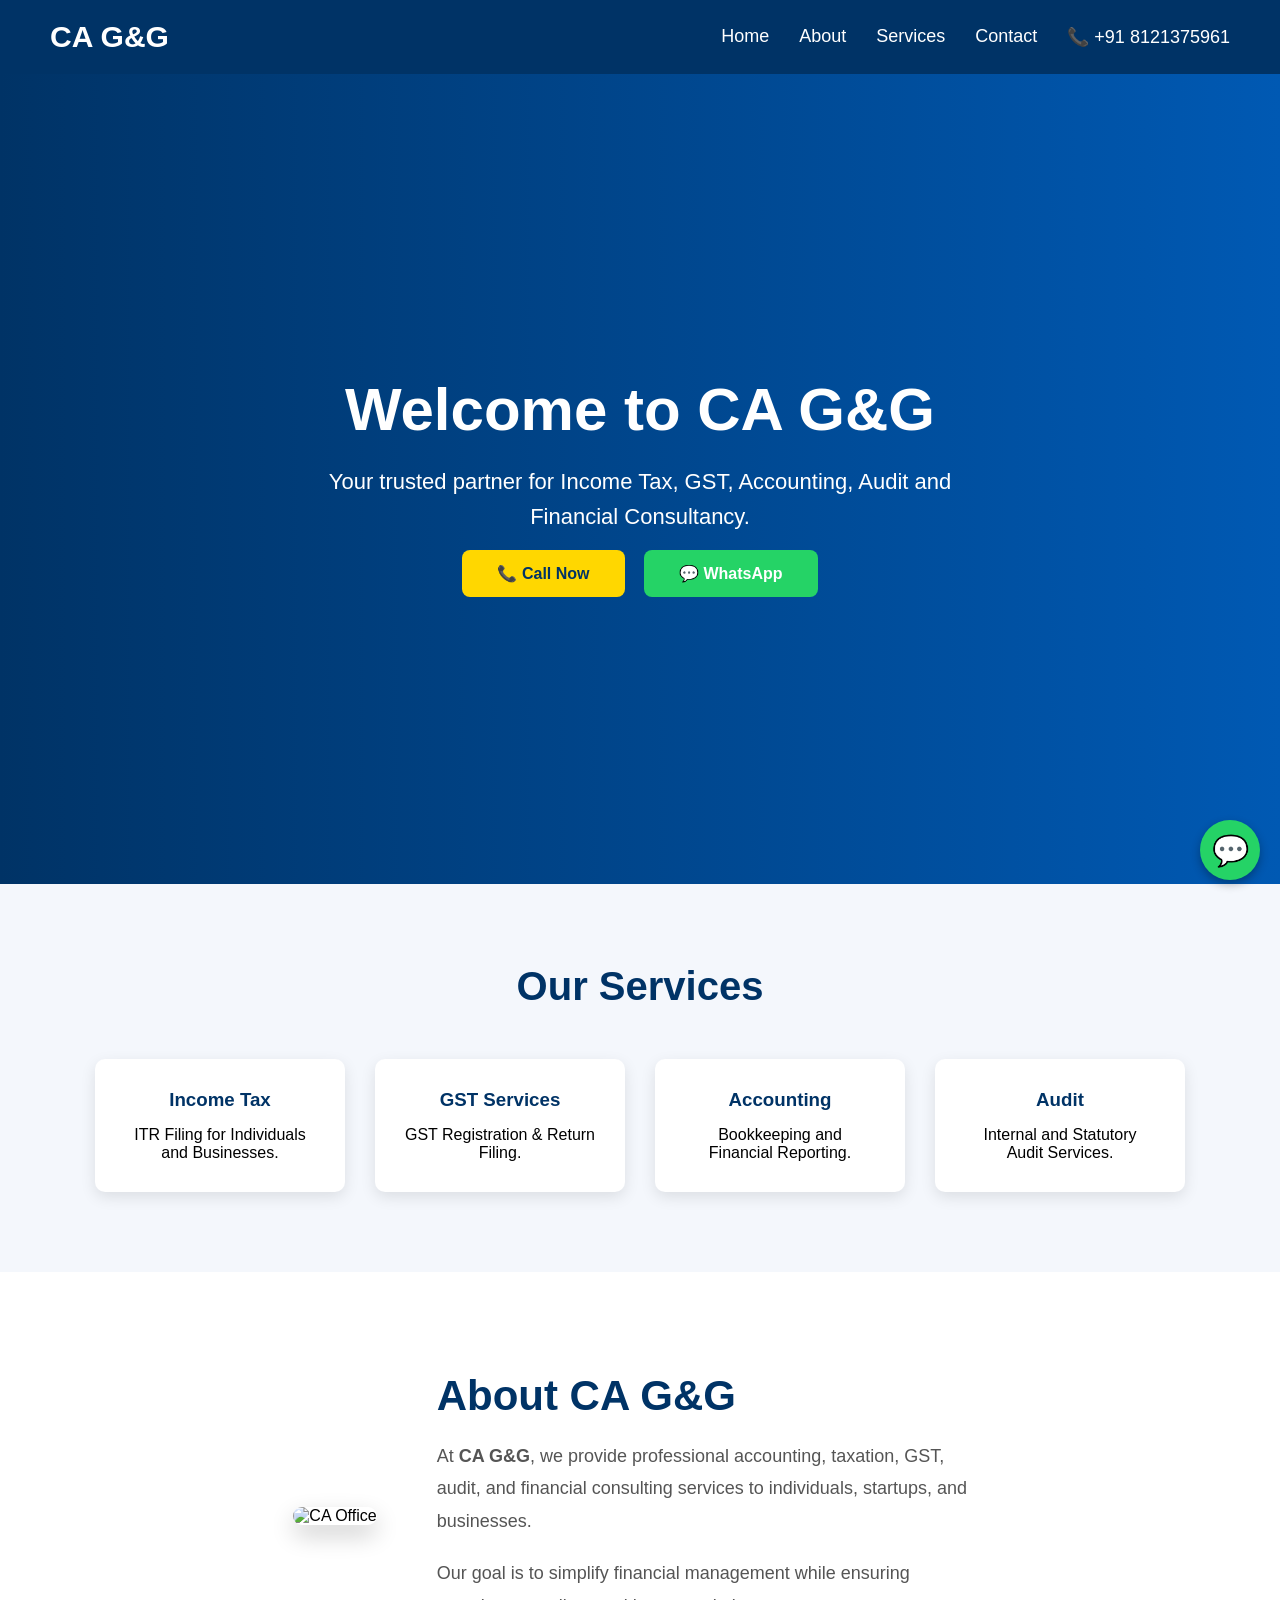
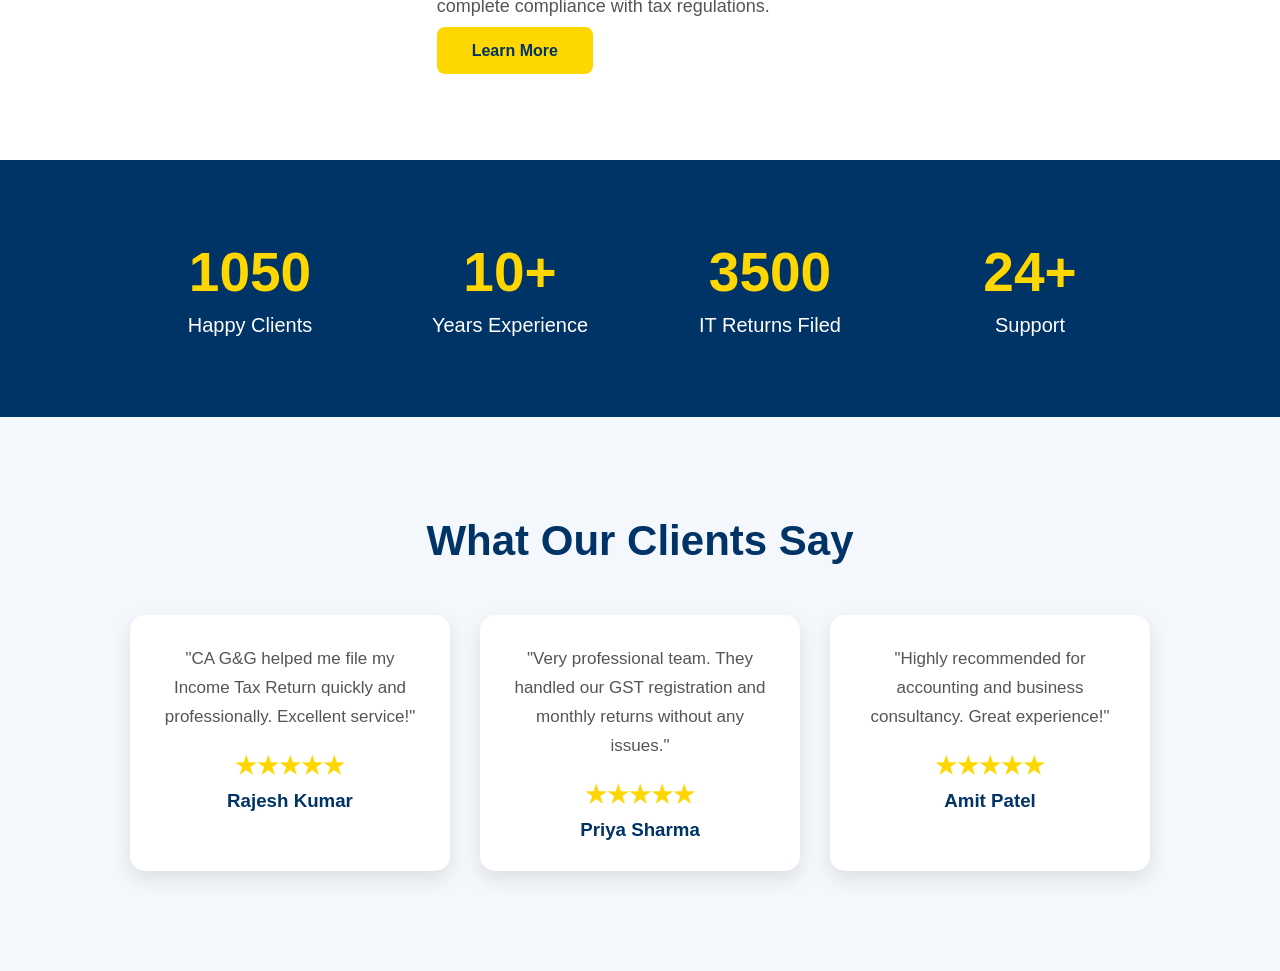
==== index.html @ 51da32f2 "Added phone number to navigation" ====
<!DOCTYPE html>
<html lang="en">
<head>
    <meta charset="UTF-8">
    <meta name="viewport" content="width=device-width, initial-scale=1.0">
    <title>CA G&G</title>

    <link rel="stylesheet" href="style.css">
</head>

<body>

<header>
   <nav>
    <h2>CA G&G</h2>

    <ul>
        <li><a href="index.html">Home</a></li>
        <li><a href="about.html">About</a></li>
        <li><a href="services.html">Services</a></li>
        <li><a href="contact.html">Contact</a></li>
        <li><a href="tel:+918121375961">📞 +91 8121375961</a></li>
    </ul>
</nav>
</header>

<section class="hero">
    <div class="hero-content">
        <h1>Welcome to CA G&G</h1>

        <p>
            Your trusted partner for Income Tax, GST,
            Accounting, Audit and Financial Consultancy.
        </p>

        <a href="tel:+918121375961" class="btn">📞 Call Now</a>

<a href="https://wa.me/918121375961" class="btn whatsapp-btn" target="_blank">
    💬 WhatsApp
</a>
    </div>
</section>
<section class="services">

    <h2>Our Services</h2>

    <div class="service-container">

        <div class="card">
            <h3>Income Tax</h3>
            <p>ITR Filing for Individuals and Businesses.</p>
        </div>

        <div class="card">
            <h3>GST Services</h3>
            <p>GST Registration & Return Filing.</p>
        </div>

        <div class="card">
            <h3>Accounting</h3>
            <p>Bookkeeping and Financial Reporting.</p>
        </div>

        <div class="card">
            <h3>Audit</h3>
            <p>Internal and Statutory Audit Services.</p>
        </div>

    </div>

</section>
<section class="about">

    <div class="about-image">
        <img src="https://images.unsplash.com/photo-1554224155-6726b3ff858f?w=600" alt="CA Office">
    </div>

    <div class="about-text">
        <h2>About CA G&G</h2>

        <p>
            At <strong>CA G&G</strong>, we provide professional accounting,
            taxation, GST, audit, and financial consulting services to
            individuals, startups, and businesses.
        </p>

        <p>
            Our goal is to simplify financial management while ensuring
            complete compliance with tax regulations.
        </p>

        <a href="#" class="btn">Learn More</a>

    </div>

</section>
<section class="stats">

    <div class="stat-box">
        <h2 class="counter" data-target="1500">0</h2>
        <p>Happy Clients</p>
    </div>

    <div class="stat-box">
        <h2 class="counter" data-target="10">0</h2>
        <p>Years Experience</p>
    </div>

    <div class="stat-box">
        <h2 class="counter" data-target="5000">0</h2>
        <p>IT Returns Filed</p>
    </div>

    <div class="stat-box">
        <h2 class="counter" data-target="24">0</h2>
        <p>Support</p>
    </div>

</section>
<section class="testimonials">

    <h2>What Our Clients Say</h2>

    <div class="testimonial-container">

        <div class="testimonial-card">
            <p>
                "CA G&G helped me file my Income Tax Return quickly and professionally.
                Excellent service!"
            </p>

            <h4>★★★★★</h4>
            <h3>Rajesh Kumar</h3>
        </div>

        <div class="testimonial-card">
            <p>
                "Very professional team. They handled our GST registration and monthly
                returns without any issues."
            </p>

            <h4>★★★★★</h4>
            <h3>Priya Sharma</h3>
        </div>

        <div class="testimonial-card">
            <p>
                "Highly recommended for accounting and business consultancy.
                Great experience!"
            </p>

            <h4>★★★★★</h4>
            <h3>Amit Patel</h3>
        </div>

    </div>

</section>
<script src="script.js"></script>
<a href="https://wa.me/8121375961"
   class="whatsapp-float"
   target="_blank">
    💬
</a>
</body>
</html>
---- style.css ----
/* Reset */

*{
    margin:0;
    padding:0;
    box-sizing:border-box;
}

body{
    font-family:Arial,sans-serif;
}

/* Navigation */

nav{
    background:#003366;
    color:white;
    display:flex;
    justify-content:space-between;
    align-items:center;
    padding:20px 50px;
}

nav h2{
    font-size:30px;
}

nav ul{
    display:flex;
    list-style:none;
}

nav ul li{
    margin-left:30px;
}

nav ul li a{
    color:white;
    text-decoration:none;
    font-size:18px;
}

nav ul li a:hover{
    color:#FFD700;
}

/* Hero */

.hero{
    height:90vh;
    background:linear-gradient(to right,#003366,#0059b3);
    display:flex;
    justify-content:center;
    align-items:center;
    text-align:center;
    color:white;
}

.hero-content{
    max-width:700px;
}

.hero h1{
    font-size:60px;
    margin-bottom:20px;
}

.hero p{
    font-size:22px;
    margin-bottom:30px;
    line-height:1.6;
}

.btn{
    background:#FFD700;
    color:#003366;
    padding:15px 35px;
    text-decoration:none;
    font-weight:bold;
    border-radius:8px;
}

.btn:hover{
    background:white;
}
/* Services */

.services{
    padding:80px 50px;
    background:#f4f7fc;
    text-align:center;
}

.services h2{
    font-size:40px;
    color:#003366;
    margin-bottom:50px;
}

.service-container{
    display:flex;
    justify-content:center;
    gap:30px;
    flex-wrap:wrap;
}

.card{
    width:250px;
    background:white;
    padding:30px;
    border-radius:10px;
    box-shadow:0 5px 15px rgba(0,0,0,0.1);
    transition:0.3s;
}

.card:hover{
    transform:translateY(-10px);
}

.card h3{
    color:#003366;
    margin-bottom:15px;
}
/* About Section */

.about{
    display:flex;
    justify-content:center;
    align-items:center;
    gap:60px;
    padding:100px 60px;
    background:white;
    flex-wrap:wrap;
}

.about-image img{
    width:450px;
    border-radius:15px;
    box-shadow:0 10px 25px rgba(0,0,0,0.2);
}

.about-text{
    max-width:550px;
}

.about-text h2{
    font-size:42px;
    color:#003366;
    margin-bottom:20px;
}

.about-text p{
    font-size:18px;
    line-height:1.8;
    color:#555;
    margin-bottom:20px;
}
/* Statistics */

.stats{
    background:#003366;
    color:white;
    padding:80px 40px;
    display:flex;
    justify-content:center;
    gap:40px;
    flex-wrap:wrap;
    text-align:center;
}

.stat-box{
    width:220px;
}

.stat-box h2{
    font-size:55px;
    color:#FFD700;
    margin-bottom:10px;
}

.stat-box p{
    font-size:20px;
}
/* Testimonials */

.testimonials{
    padding:100px 50px;
    background:#f4f7fc;
    text-align:center;
}

.testimonials h2{
    font-size:42px;
    color:#003366;
    margin-bottom:50px;
}

.testimonial-container{
    display:flex;
    justify-content:center;
    gap:30px;
    flex-wrap:wrap;
}

.testimonial-card{
    background:white;
    width:320px;
    padding:30px;
    border-radius:15px;
    box-shadow:0 8px 20px rgba(0,0,0,0.1);
    transition:0.3s;
}

.testimonial-card:hover{
    transform:translateY(-10px);
}

.testimonial-card p{
    font-size:17px;
    line-height:1.7;
    color:#555;
    margin-bottom:20px;
}

.testimonial-card h4{
    color:#FFD700;
    font-size:24px;
    margin-bottom:10px;
}

.testimonial-card h3{
    color:#003366;
}
.whatsapp-btn{
    background:#25D366;
    color:white;
    margin-left:15px;
}

.whatsapp-btn:hover{
    background:#1ebe5d;
}
.whatsapp-float{
    position:fixed;
    width:60px;
    height:60px;
    bottom:20px;
    right:20px;
    background:#25D366;
    color:white;
    border-radius:50%;
    display:flex;
    justify-content:center;
    align-items:center;
    font-size:30px;
    text-decoration:none;
    box-shadow:0 4px 10px rgba(0,0,0,0.3);
    z-index:1000;
}

.whatsapp-float:hover{
    background:#1ebe5d;
}
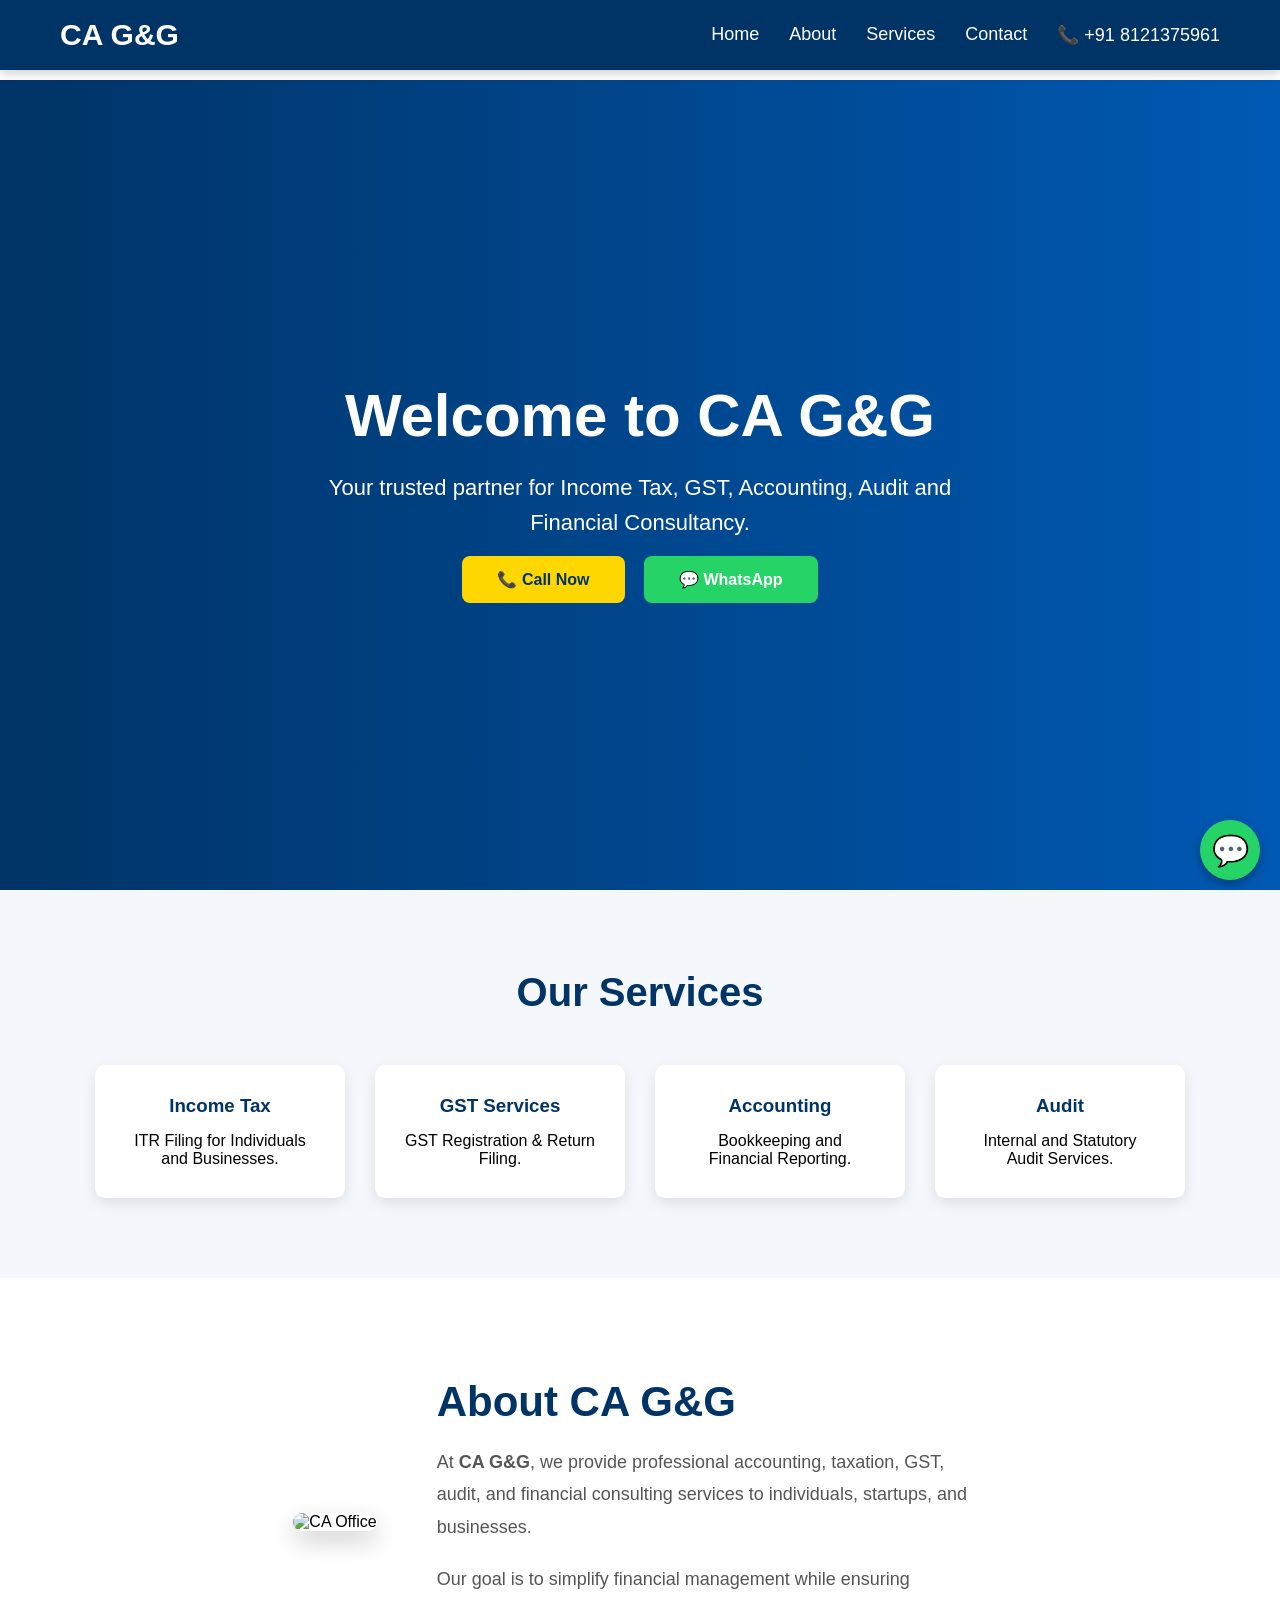
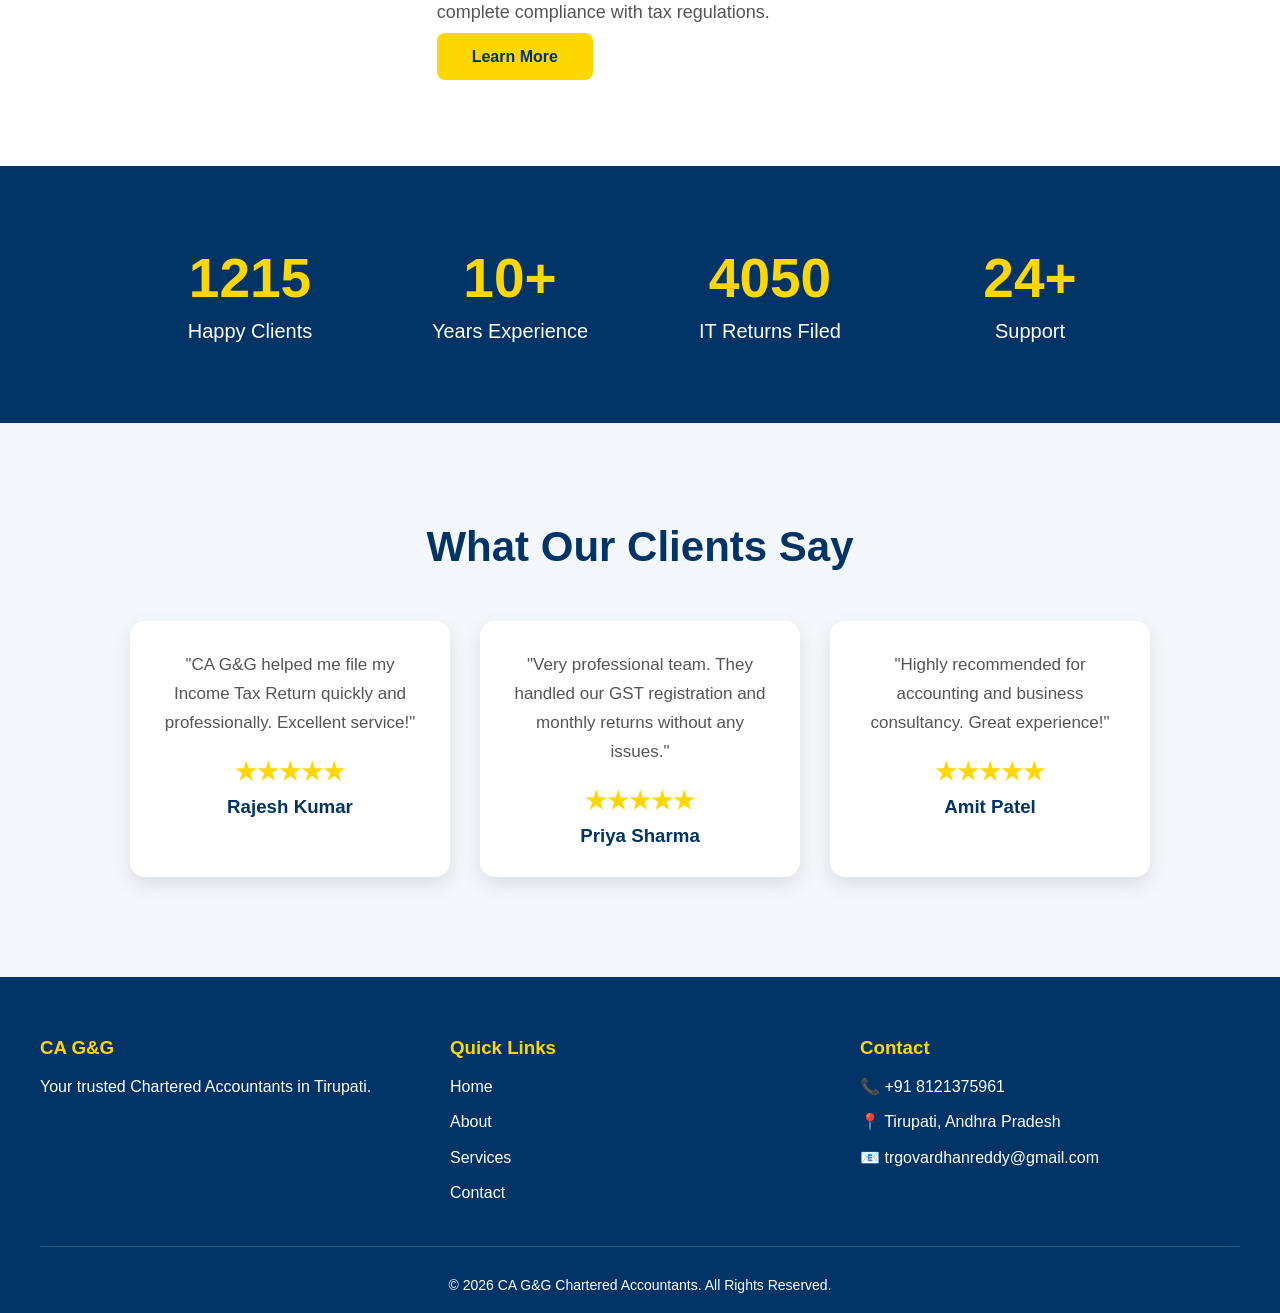
==== commit 854c5045: "updated updated" ====
--- a/index.html
+++ b/index.html
@@ -156,6 +156,39 @@
     </div>
 
 </section>
+<footer class="footer">
+
+    <div class="footer-container">
+
+        <div class="footer-box">
+            <h3>CA G&G</h3>
+            <p>Your trusted Chartered Accountants in Tirupati.</p>
+        </div>
+
+        <div class="footer-box">
+            <h3>Quick Links</h3>
+            <p><a href="index.html">Home</a></p>
+            <p><a href="about.html">About</a></p>
+            <p><a href="services.html">Services</a></p>
+            <p><a href="contact.html">Contact</a></p>
+        </div>
+
+        <div class="footer-box">
+            <h3>Contact</h3>
+            <p>📞 +91 8121375961</p>
+            <p>📍 Tirupati, Andhra Pradesh</p>
+            <p>📧 trgovardhanreddy@gmail.com</p>
+        </div>
+
+    </div>
+
+    <hr>
+
+    <p class="copyright">
+        © 2026 CA G&G Chartered Accountants. All Rights Reserved.
+    </p>
+
+</footer>
 <script src="script.js"></script>
 <a href="https://wa.me/8121375961"
    class="whatsapp-float"
--- a/style.css
+++ b/style.css
@@ -13,12 +13,18 @@
 /* Navigation */
 
 nav{
+    position:fixed;
+    top:0;
+    left:0;
+    width:100%;
     background:#003366;
     color:white;
     display:flex;
     justify-content:space-between;
     align-items:center;
-    padding:20px 50px;
+    padding:18px 60px;
+    z-index:1000;
+    box-shadow:0 3px 10px rgba(0,0,0,0.2);
 }
 
 nav h2{
@@ -47,6 +53,7 @@
 /* Hero */
 
 .hero{
+    margin-top:80px;
     height:90vh;
     background:linear-gradient(to right,#003366,#0059b3);
     display:flex;
@@ -260,4 +267,53 @@
 
 .whatsapp-float:hover{
     background:#1ebe5d;
+}
+/* Footer */
+
+.footer{
+    background:#003366;
+    color:white;
+    padding:60px 40px 20px;
+}
+
+.footer-container{
+    display:flex;
+    justify-content:space-between;
+    flex-wrap:wrap;
+    gap:30px;
+}
+
+.footer-box{
+    flex:1;
+    min-width:220px;
+}
+
+.footer-box h3{
+    margin-bottom:15px;
+    color:#FFD700;
+}
+
+.footer-box p{
+    margin-bottom:10px;
+    line-height:1.6;
+}
+
+.footer-box a{
+    color:white;
+    text-decoration:none;
+}
+
+.footer-box a:hover{
+    color:#FFD700;
+}
+
+.footer hr{
+    margin:30px 0;
+    border:0;
+    border-top:1px solid rgba(255,255,255,0.2);
+}
+
+.copyright{
+    text-align:center;
+    font-size:14px;
 }
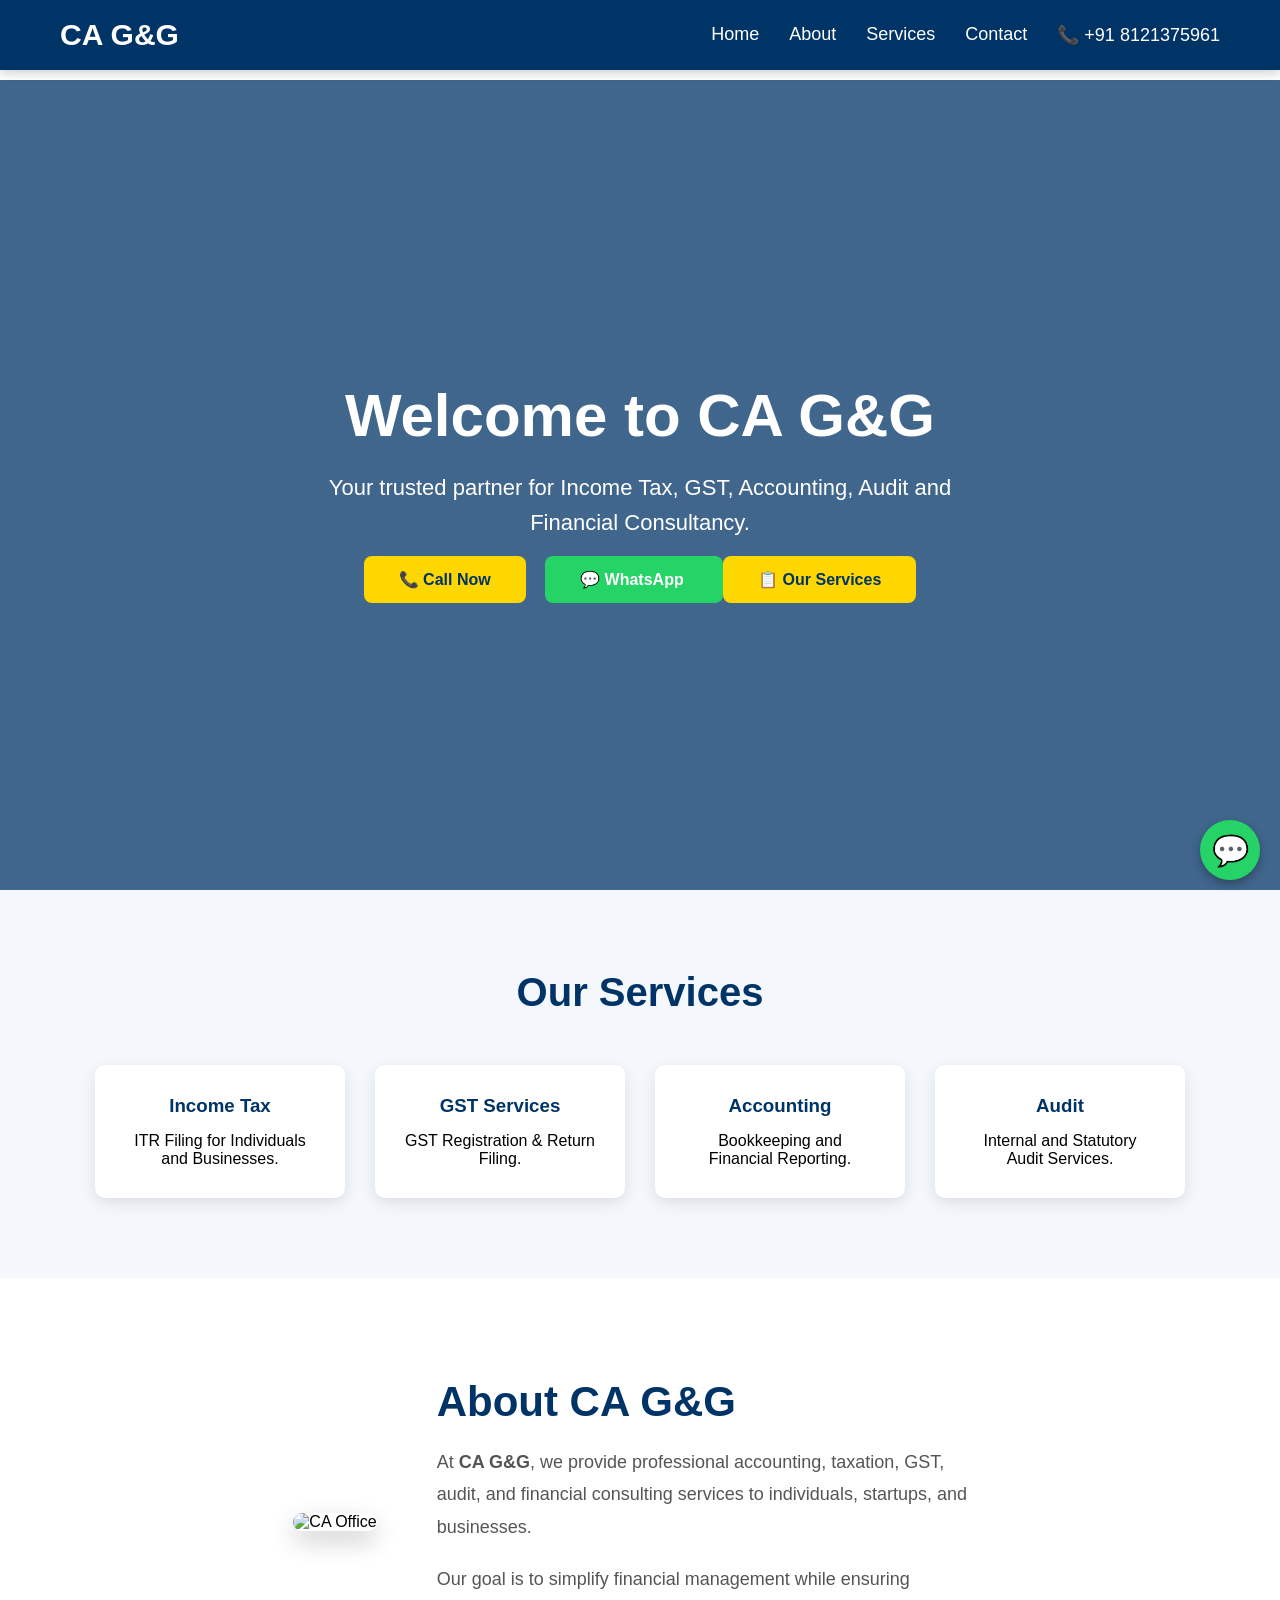
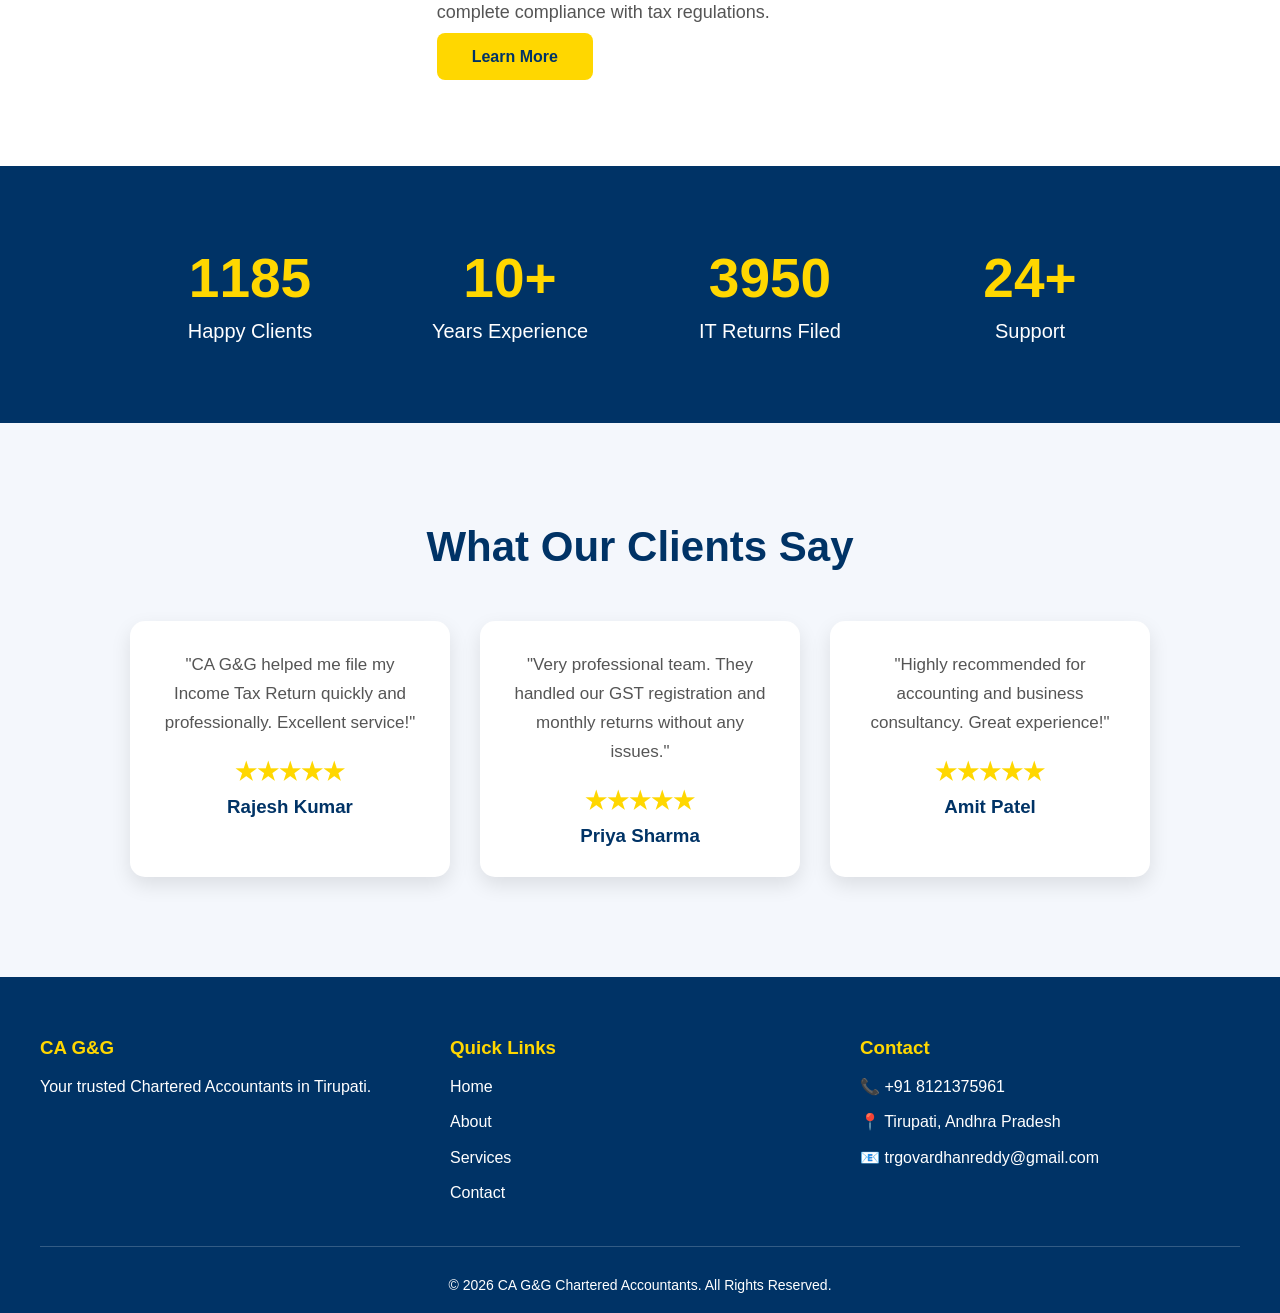
==== commit 1149f3a6: "update" ====
--- a/index.html
+++ b/index.html
@@ -38,6 +38,9 @@
 <a href="https://wa.me/918121375961" class="btn whatsapp-btn" target="_blank">
     💬 WhatsApp
 </a>
+<a href="services.html" class="btn">
+    📋 Our Services
+</a>
     </div>
 </section>
 <section class="services">
--- a/style.css
+++ b/style.css
@@ -55,14 +55,20 @@
 .hero{
     margin-top:80px;
     height:90vh;
-    background:linear-gradient(to right,#003366,#0059b3);
+
+    background:
+    linear-gradient(rgba(0,51,102,.75), rgba(0,51,102,.75)),
+    url("https://images.unsplash.com/photo-1554224155-6726b3ff858f?w=1600");
+
+    background-size:cover;
+    background-position:center;
+
     display:flex;
     justify-content:center;
     align-items:center;
     text-align:center;
     color:white;
 }
-
 .hero-content{
     max-width:700px;
 }
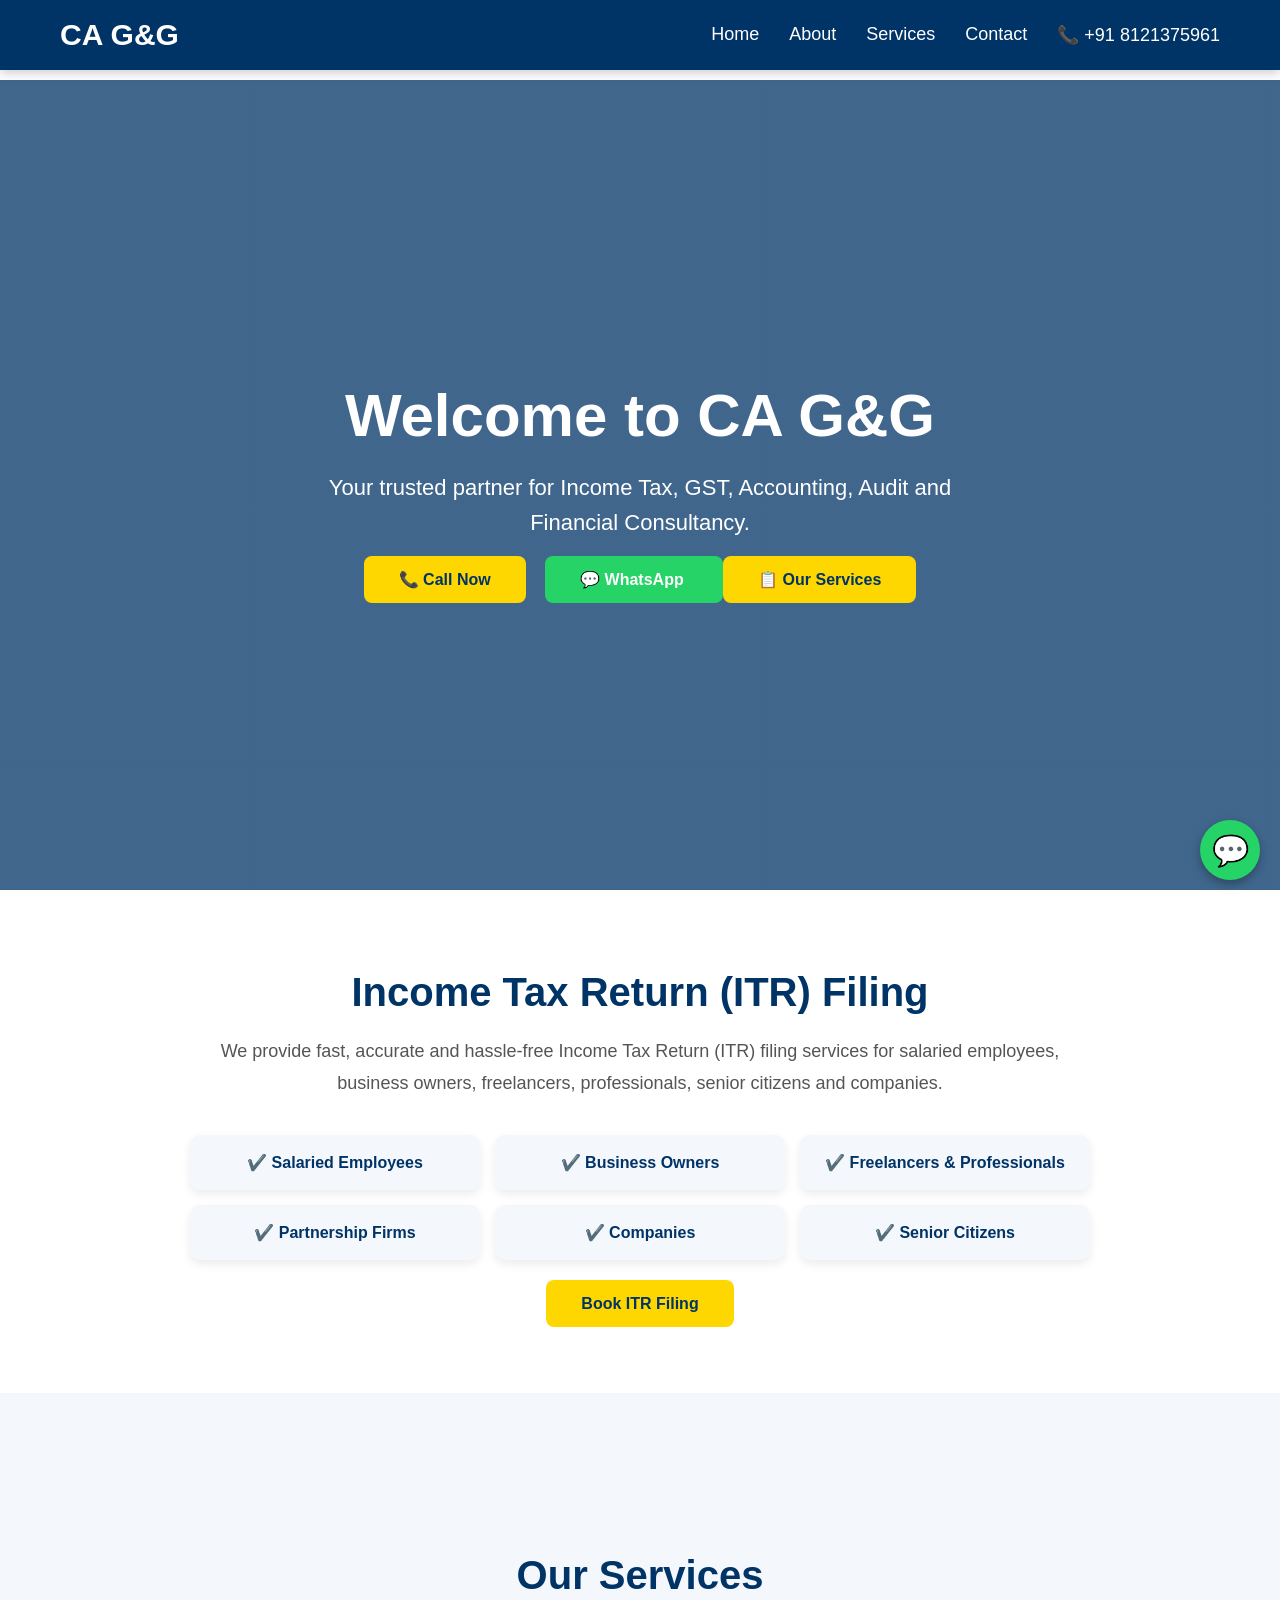
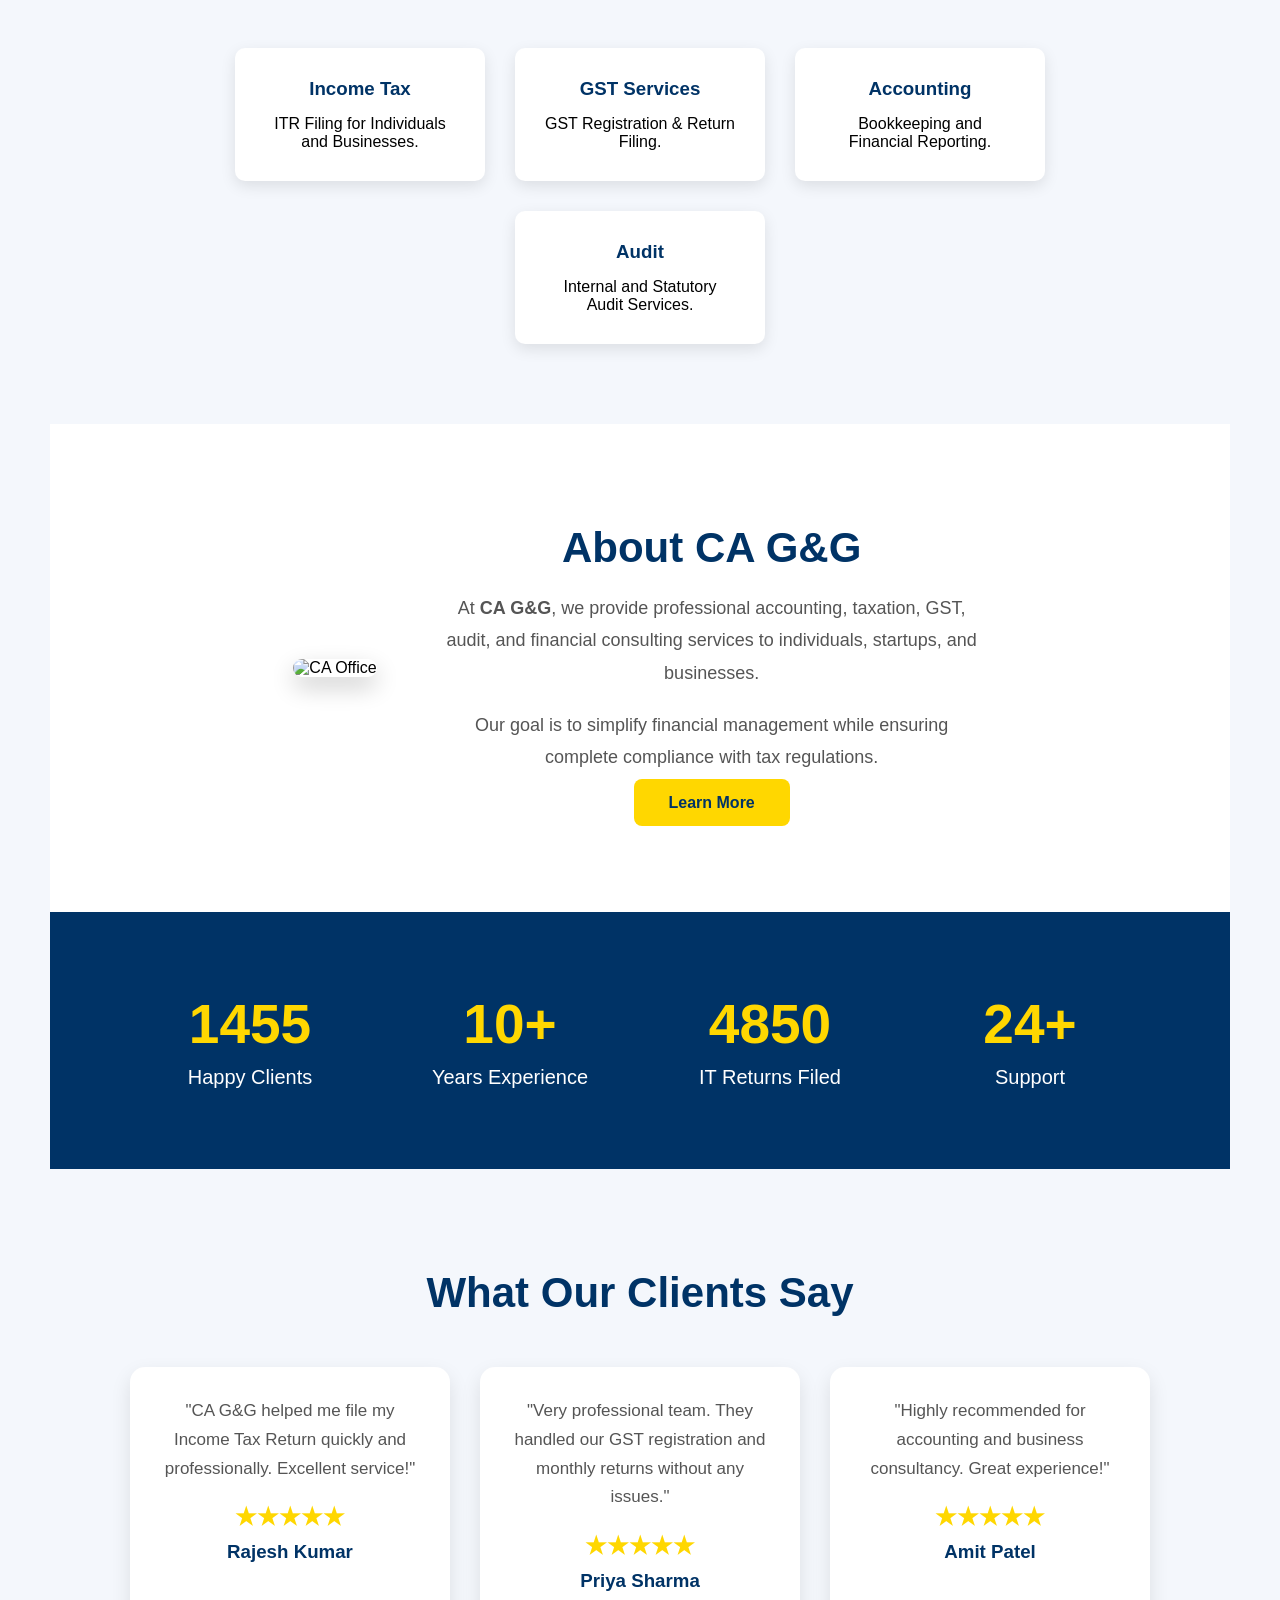
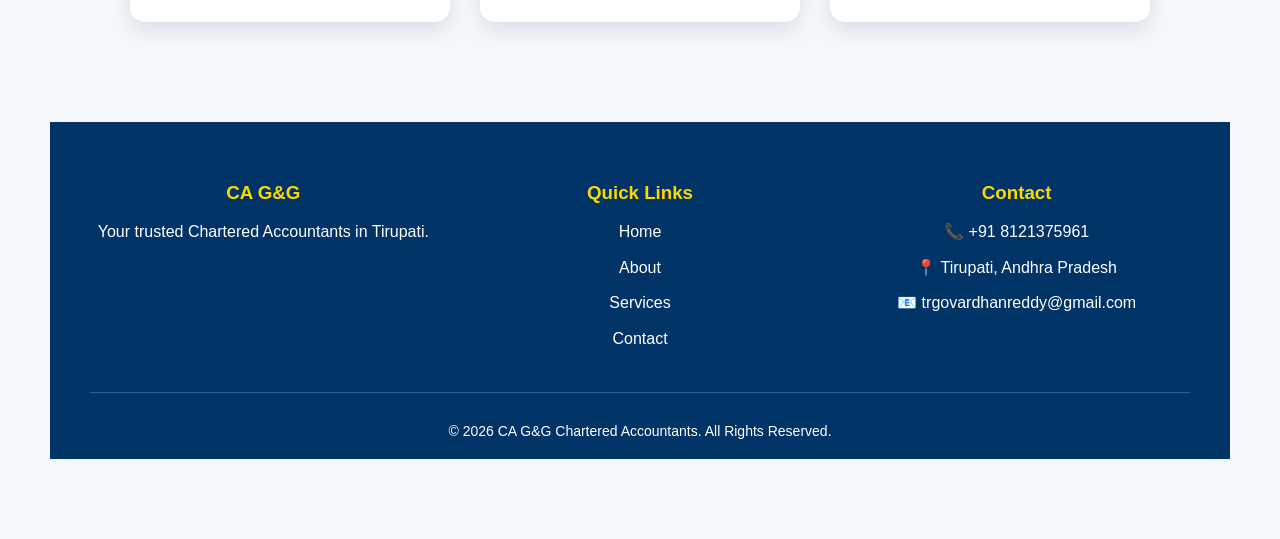
==== commit 85012362: "update update" ====
--- a/index.html
+++ b/index.html
@@ -43,6 +43,38 @@
 </a>
     </div>
 </section>
+</section>
+
+<!-- ITR Section Starts Here -->
+<section class="itr">
+
+    <div class="itr-content">
+
+        <h2>Income Tax Return (ITR) Filing</h2>
+
+        <p>
+            We provide fast, accurate and hassle-free Income Tax Return (ITR)
+            filing services for salaried employees, business owners,
+            freelancers, professionals, senior citizens and companies.
+        </p>
+
+        <div class="itr-list">
+            <div>✔️ Salaried Employees</div>
+            <div>✔️ Business Owners</div>
+            <div>✔️ Freelancers & Professionals</div>
+            <div>✔️ Partnership Firms</div>
+            <div>✔️ Companies</div>
+            <div>✔️ Senior Citizens</div>
+        </div>
+
+        <a href="contact.html" class="btn">Book ITR Filing</a>
+
+    </div>
+
+</section>
+<!-- ITR Section Ends Here -->
+
+<section class="services">
 <section class="services">
 
     <h2>Our Services</h2>
--- a/style.css
+++ b/style.css
@@ -322,4 +322,45 @@
 .copyright{
     text-align:center;
     font-size:14px;
+}
+/* ITR Section */
+
+.itr{
+    padding:80px 40px;
+    background:#ffffff;
+    text-align:center;
+}
+
+.itr-content{
+    max-width:900px;
+    margin:auto;
+}
+
+.itr h2{
+    font-size:40px;
+    color:#003366;
+    margin-bottom:20px;
+}
+
+.itr p{
+    font-size:18px;
+    color:#555;
+    line-height:1.8;
+    margin-bottom:35px;
+}
+
+.itr-list{
+    display:grid;
+    grid-template-columns:repeat(auto-fit, minmax(220px, 1fr));
+    gap:15px;
+    margin-bottom:35px;
+}
+
+.itr-list div{
+    background:#f4f7fc;
+    padding:18px;
+    border-radius:10px;
+    font-weight:bold;
+    color:#003366;
+    box-shadow:0 4px 10px rgba(0,0,0,0.08);
 }
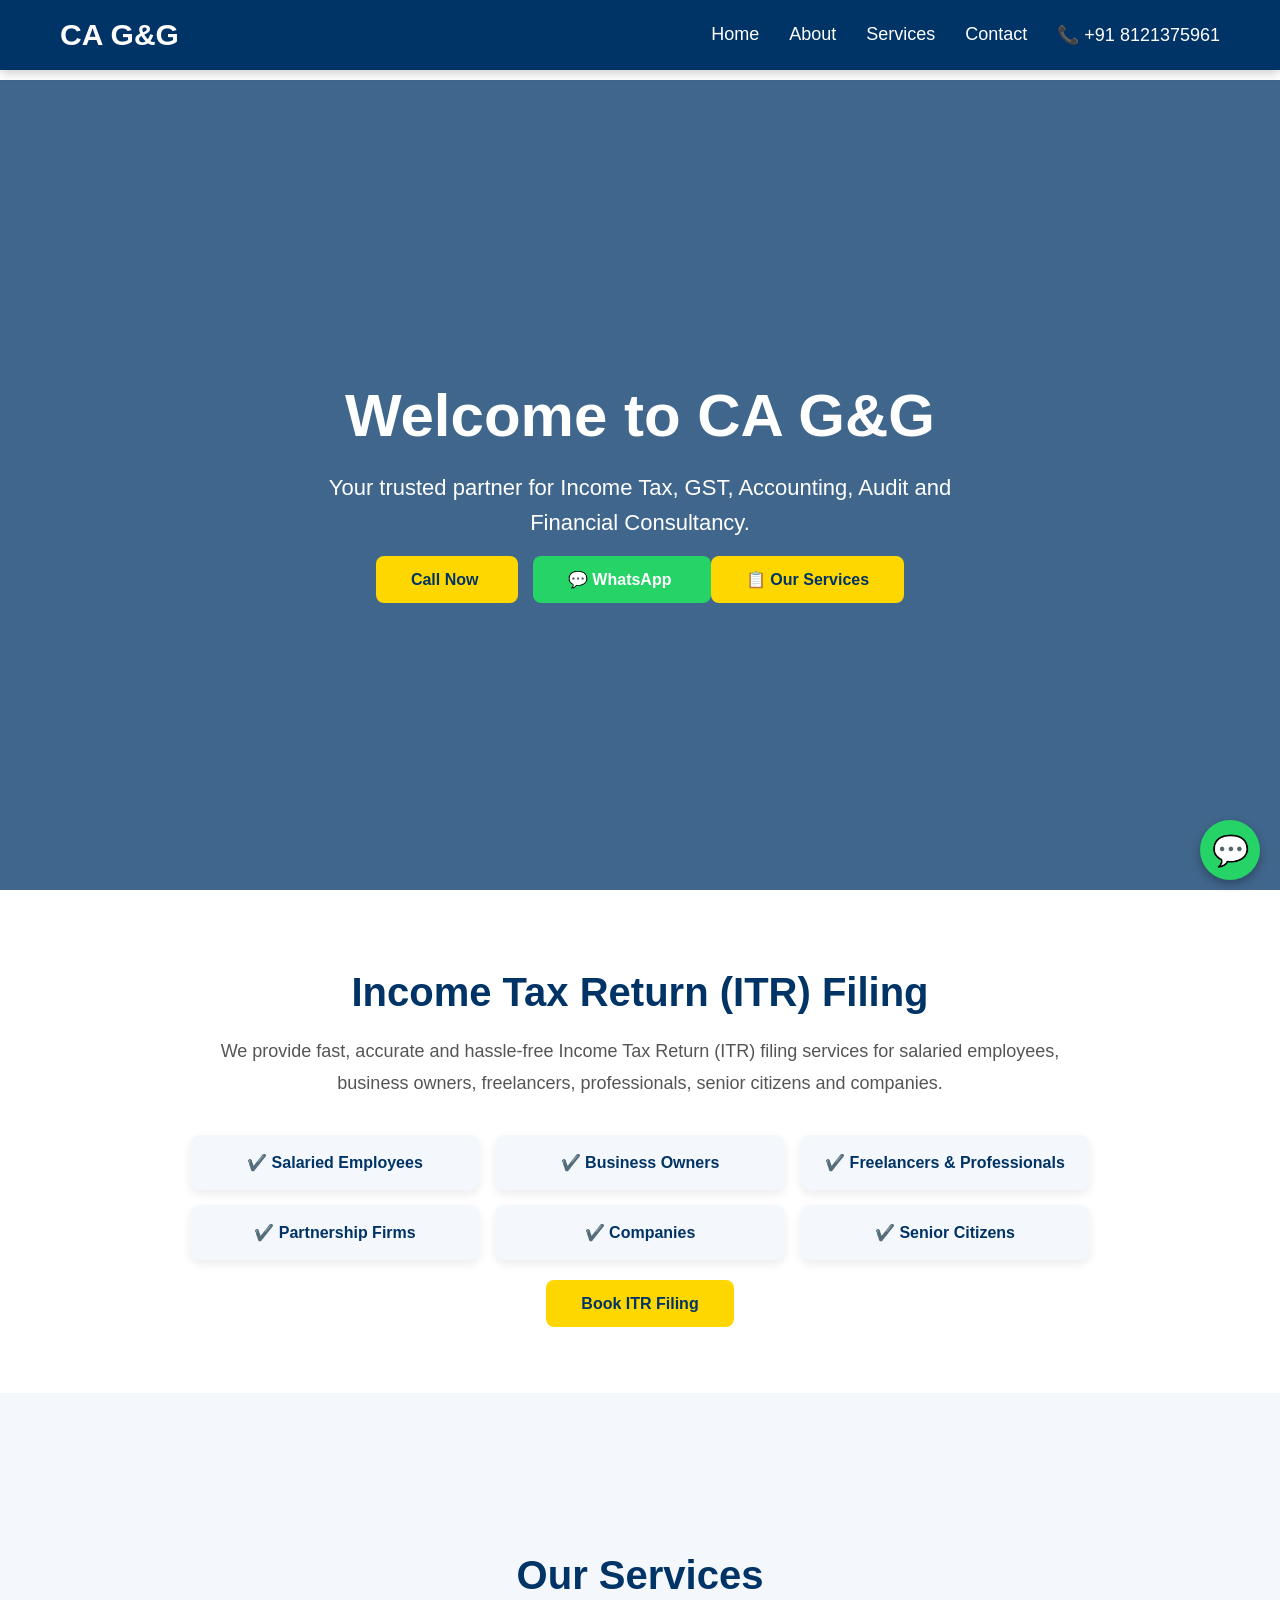
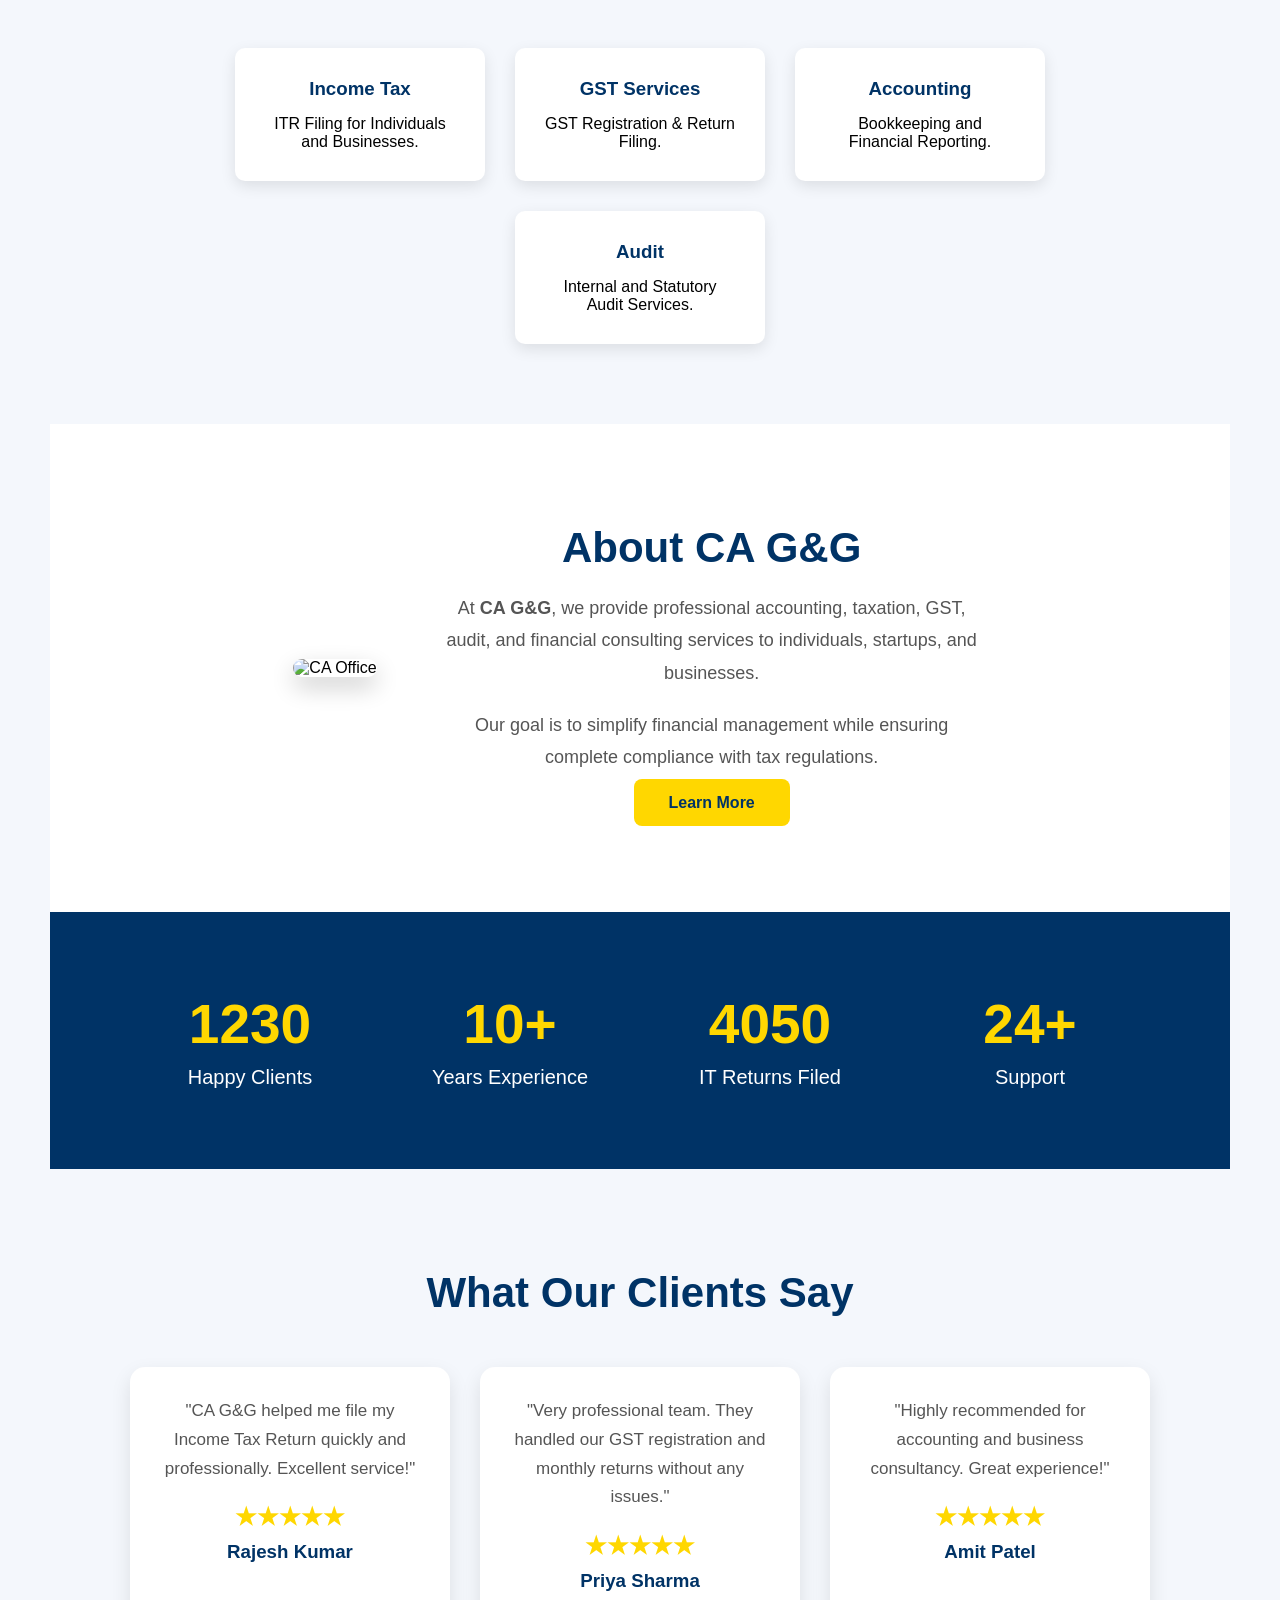
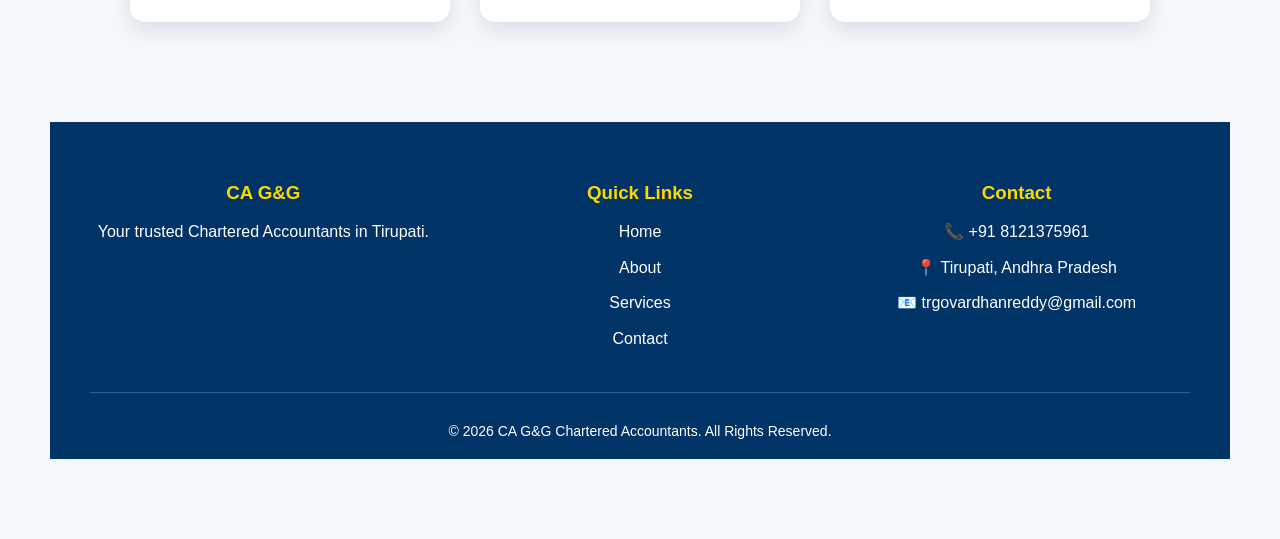
==== commit 32cae40e: "update" ====
--- a/index.html
+++ b/index.html
@@ -6,6 +6,7 @@
     <title>CA G&G</title>
 
     <link rel="stylesheet" href="style.css">
+    <link rel="stylesheet" href="https://unpkg.com/aos@2.3.4/dist/aos.css">
 </head>
 
 <body>
@@ -26,14 +27,16 @@
 
 <section class="hero">
     <div class="hero-content">
-        <h1>Welcome to CA G&G</h1>
+        <h1 data-aos="fade-right">Welcome to CA G&G</h1>
 
         <p>
             Your trusted partner for Income Tax, GST,
             Accounting, Audit and Financial Consultancy.
         </p>
 
-        <a href="tel:+918121375961" class="btn">📞 Call Now</a>
+       <a href="tel:+918121375961" class="btn" data-aos="zoom-in">
+    Call Now
+</a>
 
 <a href="https://wa.me/918121375961" class="btn whatsapp-btn" target="_blank">
     💬 WhatsApp
@@ -230,5 +233,13 @@
    target="_blank">
     💬
 </a>
+<script src="https://unpkg.com/aos@2.3.4/dist/aos.js"></script>
+
+<script>
+AOS.init({
+    duration: 1000,
+    once: true
+});
+</script>
 </body>
 </html>
--- a/style.css
+++ b/style.css
@@ -363,4 +363,23 @@
     font-weight:bold;
     color:#003366;
     box-shadow:0 4px 10px rgba(0,0,0,0.08);
+}
+/* Tax Calculator */
+
+.calculator{
+    padding:140px 20px 80px;
+    text-align:center;
+    background:#f5f7fa;
+    min-height:100vh;
+}
+
+.calculator h1{
+    color:#003366;
+    font-size:42px;
+    margin-bottom:20px;
+}
+
+.calculator p{
+    font-size:20px;
+    color:#555;
 }
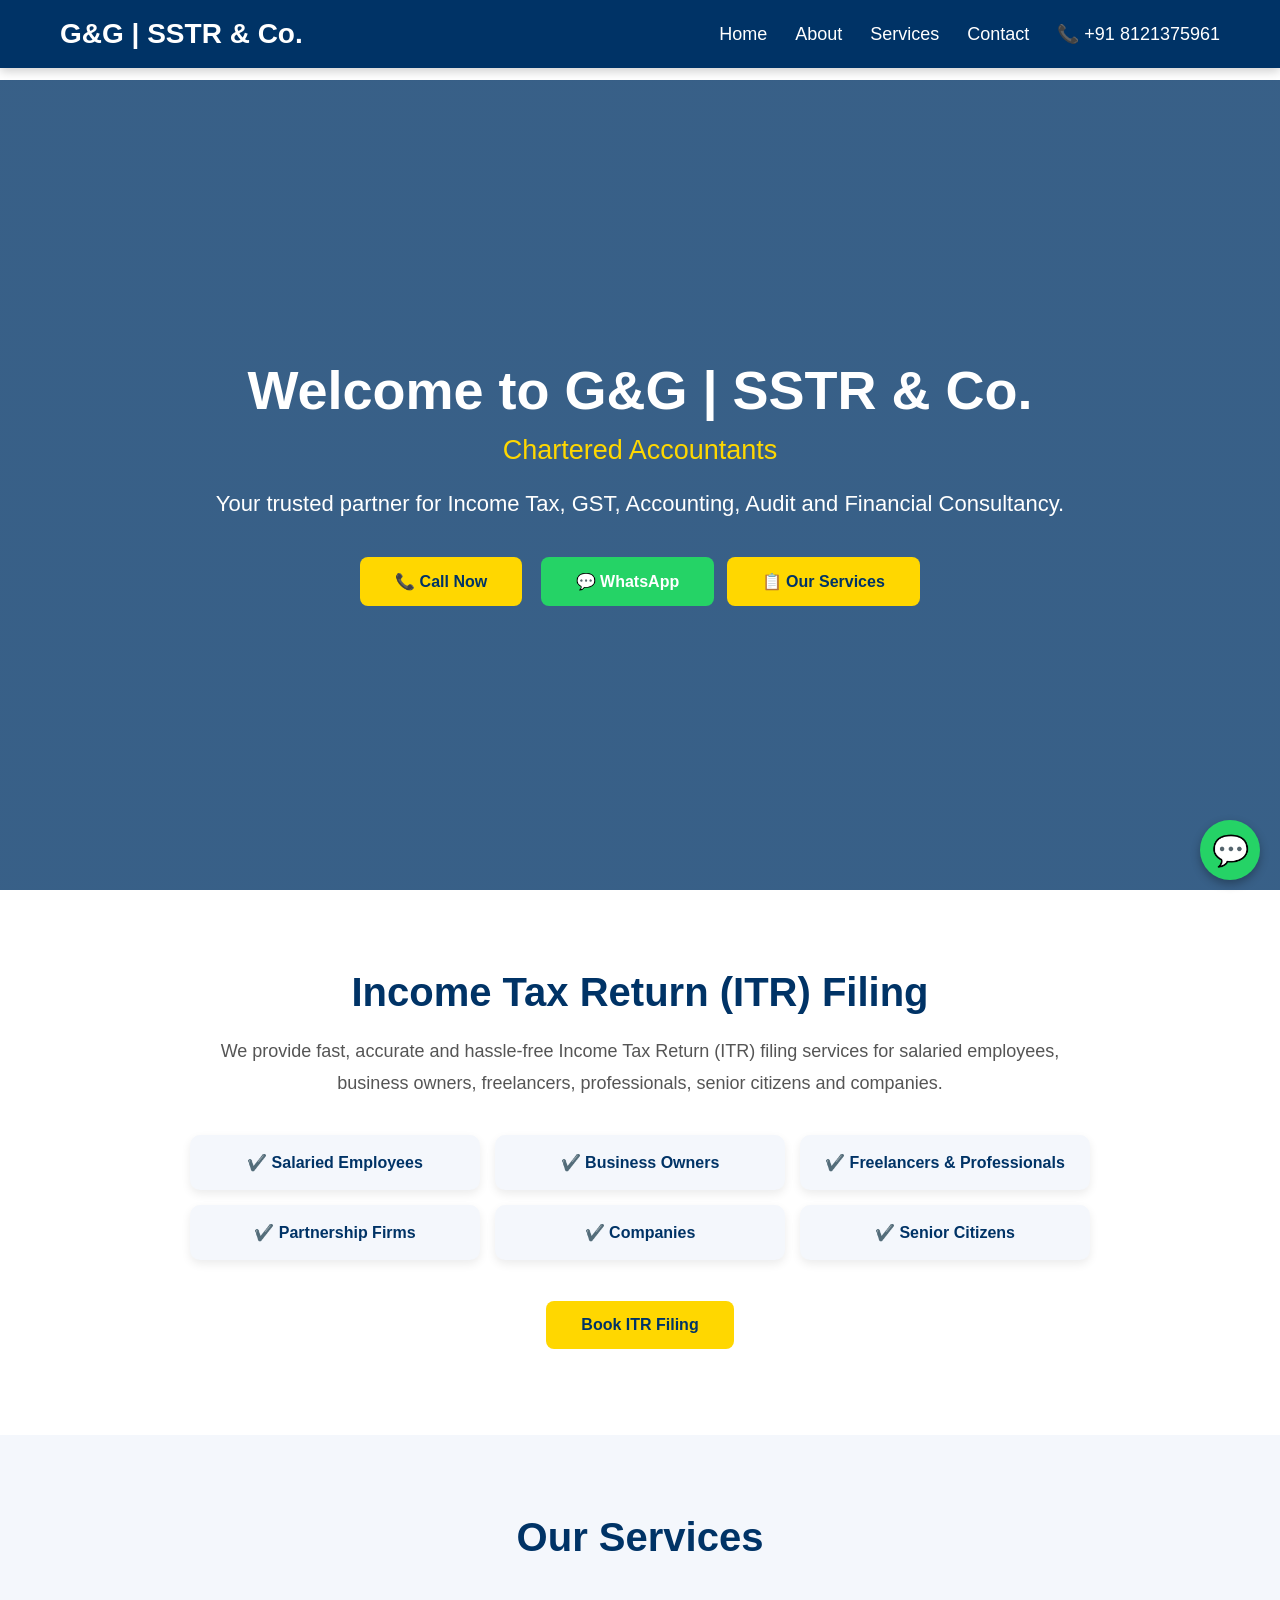
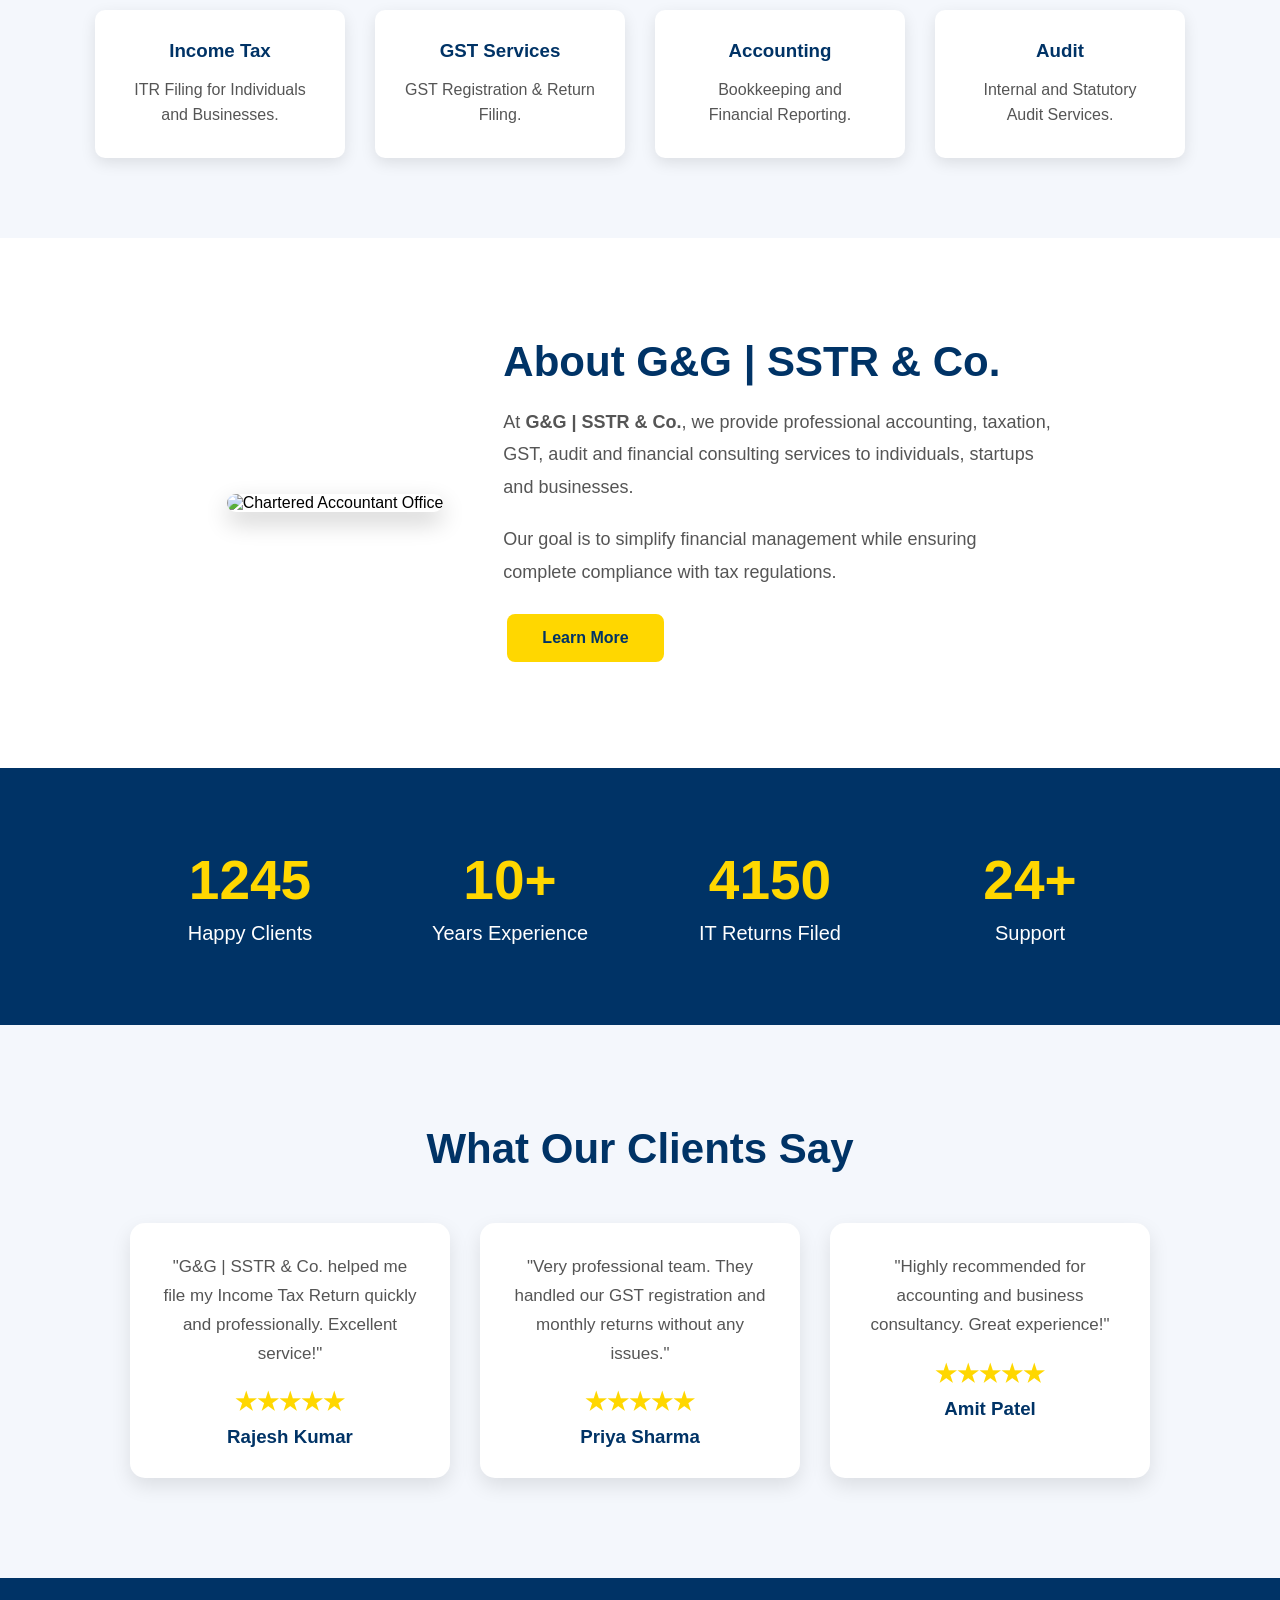
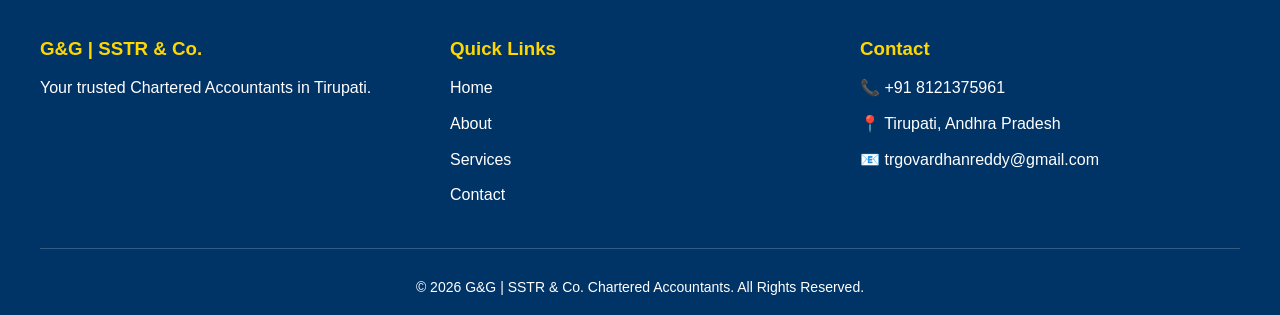
==== commit 5f36f101: "UPDATE" ====
--- a/index.html
+++ b/index.html
@@ -1,9 +1,11 @@
 <!DOCTYPE html>
 <html lang="en">
+
 <head>
     <meta charset="UTF-8">
     <meta name="viewport" content="width=device-width, initial-scale=1.0">
-    <title>CA G&G</title>
+
+    <title>G&G | SSTR & Co. - Chartered Accountants</title>
 
     <link rel="stylesheet" href="style.css">
     <link rel="stylesheet" href="https://unpkg.com/aos@2.3.4/dist/aos.css">
@@ -11,235 +13,478 @@
 
 <body>
 
+<!-- ================= HEADER ================= -->
+
 <header>
-   <nav>
-    <h2>CA G&G</h2>
-
-    <ul>
-        <li><a href="index.html">Home</a></li>
-        <li><a href="about.html">About</a></li>
-        <li><a href="services.html">Services</a></li>
-        <li><a href="contact.html">Contact</a></li>
-        <li><a href="tel:+918121375961">📞 +91 8121375961</a></li>
-    </ul>
-</nav>
+    <nav>
+
+        <h2>G&G | SSTR & Co.</h2>
+
+        <ul>
+            <li><a href="index.html">Home</a></li>
+            <li><a href="about.html">About</a></li>
+            <li><a href="services.html">Services</a></li>
+            <li><a href="contact.html">Contact</a></li>
+
+            <li>
+                <a href="tel:+918121375961">
+                    📞 +91 8121375961
+                </a>
+            </li>
+        </ul>
+
+    </nav>
 </header>
 
+
+<!-- ================= HERO ================= -->
+
 <section class="hero">
+
     <div class="hero-content">
-        <h1 data-aos="fade-right">Welcome to CA G&G</h1>
+
+        <h1 data-aos="fade-right">
+            Welcome to G&G | SSTR & Co.
+        </h1>
+
+        <h2>Chartered Accountants</h2>
 
         <p>
             Your trusted partner for Income Tax, GST,
             Accounting, Audit and Financial Consultancy.
         </p>
 
-       <a href="tel:+918121375961" class="btn" data-aos="zoom-in">
-    Call Now
+
+        <a href="tel:+918121375961"
+           class="btn"
+           data-aos="zoom-in">
+            📞 Call Now
+        </a>
+
+
+        <a href="https://wa.me/918121375961"
+           class="btn whatsapp-btn"
+           target="_blank">
+            💬 WhatsApp
+        </a>
+
+
+        <a href="services.html"
+           class="btn">
+            📋 Our Services
+        </a>
+
+    </div>
+
+</section>
+
+
+<!-- ================= ITR ================= -->
+
+<section class="itr">
+
+    <div class="itr-content">
+
+        <h2>
+            Income Tax Return (ITR) Filing
+        </h2>
+
+        <p>
+            We provide fast, accurate and hassle-free
+            Income Tax Return (ITR) filing services for
+            salaried employees, business owners,
+            freelancers, professionals, senior citizens
+            and companies.
+        </p>
+
+
+        <div class="itr-list">
+
+            <div>✔️ Salaried Employees</div>
+
+            <div>✔️ Business Owners</div>
+
+            <div>✔️ Freelancers & Professionals</div>
+
+            <div>✔️ Partnership Firms</div>
+
+            <div>✔️ Companies</div>
+
+            <div>✔️ Senior Citizens</div>
+
+        </div>
+
+
+        <a href="contact.html"
+           class="btn">
+            Book ITR Filing
+        </a>
+
+    </div>
+
+</section>
+
+
+<!-- ================= SERVICES ================= -->
+
+<section class="services">
+
+    <h2>Our Services</h2>
+
+
+    <div class="service-container">
+
+
+        <div class="card">
+
+            <h3>Income Tax</h3>
+
+            <p>
+                ITR Filing for Individuals
+                and Businesses.
+            </p>
+
+        </div>
+
+
+        <div class="card">
+
+            <h3>GST Services</h3>
+
+            <p>
+                GST Registration &
+                Return Filing.
+            </p>
+
+        </div>
+
+
+        <div class="card">
+
+            <h3>Accounting</h3>
+
+            <p>
+                Bookkeeping and
+                Financial Reporting.
+            </p>
+
+        </div>
+
+
+        <div class="card">
+
+            <h3>Audit</h3>
+
+            <p>
+                Internal and Statutory
+                Audit Services.
+            </p>
+
+        </div>
+
+
+    </div>
+
+</section>
+
+
+<!-- ================= ABOUT ================= -->
+
+<section class="about">
+
+
+    <div class="about-image">
+
+        <img
+        src="https://images.unsplash.com/photo-1554224155-6726b3ff858f?w=600"
+        alt="Chartered Accountant Office">
+
+    </div>
+
+
+    <div class="about-text">
+
+        <h2>
+            About G&G | SSTR & Co.
+        </h2>
+
+
+        <p>
+
+            At <strong>G&G | SSTR & Co.</strong>,
+            we provide professional accounting,
+            taxation, GST, audit and financial
+            consulting services to individuals,
+            startups and businesses.
+
+        </p>
+
+
+        <p>
+
+            Our goal is to simplify financial
+            management while ensuring complete
+            compliance with tax regulations.
+
+        </p>
+
+
+        <a href="about.html"
+           class="btn">
+
+            Learn More
+
+        </a>
+
+    </div>
+
+</section>
+
+
+<!-- ================= STATS ================= -->
+
+<section class="stats">
+
+
+    <div class="stat-box">
+
+        <h2 class="counter"
+            data-target="1500">
+            0
+        </h2>
+
+        <p>Happy Clients</p>
+
+    </div>
+
+
+    <div class="stat-box">
+
+        <h2 class="counter"
+            data-target="10">
+            0
+        </h2>
+
+        <p>Years Experience</p>
+
+    </div>
+
+
+    <div class="stat-box">
+
+        <h2 class="counter"
+            data-target="5000">
+            0
+        </h2>
+
+        <p>IT Returns Filed</p>
+
+    </div>
+
+
+    <div class="stat-box">
+
+        <h2 class="counter"
+            data-target="24">
+            0
+        </h2>
+
+        <p>Support</p>
+
+    </div>
+
+
+</section>
+
+
+<!-- ================= TESTIMONIALS ================= -->
+
+<section class="testimonials">
+
+    <h2>
+        What Our Clients Say
+    </h2>
+
+
+    <div class="testimonial-container">
+
+
+        <div class="testimonial-card">
+
+            <p>
+
+                "G&G | SSTR & Co. helped me file my
+                Income Tax Return quickly and
+                professionally. Excellent service!"
+
+            </p>
+
+            <h4>★★★★★</h4>
+
+            <h3>Rajesh Kumar</h3>
+
+        </div>
+
+
+        <div class="testimonial-card">
+
+            <p>
+
+                "Very professional team. They handled
+                our GST registration and monthly
+                returns without any issues."
+
+            </p>
+
+            <h4>★★★★★</h4>
+
+            <h3>Priya Sharma</h3>
+
+        </div>
+
+
+        <div class="testimonial-card">
+
+            <p>
+
+                "Highly recommended for accounting
+                and business consultancy.
+                Great experience!"
+
+            </p>
+
+            <h4>★★★★★</h4>
+
+            <h3>Amit Patel</h3>
+
+        </div>
+
+
+    </div>
+
+</section>
+
+
+<!-- ================= FOOTER ================= -->
+
+<footer class="footer">
+
+
+    <div class="footer-container">
+
+
+        <div class="footer-box">
+
+            <h3>
+                G&G | SSTR & Co.
+            </h3>
+
+            <p>
+                Your trusted Chartered Accountants
+                in Tirupati.
+            </p>
+
+        </div>
+
+
+        <div class="footer-box">
+
+            <h3>
+                Quick Links
+            </h3>
+
+            <p>
+                <a href="index.html">Home</a>
+            </p>
+
+            <p>
+                <a href="about.html">About</a>
+            </p>
+
+            <p>
+                <a href="services.html">Services</a>
+            </p>
+
+            <p>
+                <a href="contact.html">Contact</a>
+            </p>
+
+        </div>
+
+
+        <div class="footer-box">
+
+            <h3>Contact</h3>
+
+            <p>
+                📞
+                <a href="tel:+918121375961">
+                    +91 8121375961
+                </a>
+            </p>
+
+            <p>
+                📍 Tirupati, Andhra Pradesh
+            </p>
+
+            <p>
+                📧
+                <a href="mailto:trgovardhanreddy@gmail.com">
+                    trgovardhanreddy@gmail.com
+                </a>
+            </p>
+
+        </div>
+
+
+    </div>
+
+
+    <hr>
+
+
+    <p class="copyright">
+
+        © 2026 G&G | SSTR & Co.
+        Chartered Accountants.
+        All Rights Reserved.
+
+    </p>
+
+
+</footer>
+
+
+<!-- ================= FLOATING WHATSAPP ================= -->
+
+<a href="https://wa.me/918121375961"
+   class="whatsapp-float"
+   target="_blank"
+   aria-label="WhatsApp">
+
+    💬
+
 </a>
 
-<a href="https://wa.me/918121375961" class="btn whatsapp-btn" target="_blank">
-    💬 WhatsApp
-</a>
-<a href="services.html" class="btn">
-    📋 Our Services
-</a>
-    </div>
-</section>
-</section>
-
-<!-- ITR Section Starts Here -->
-<section class="itr">
-
-    <div class="itr-content">
-
-        <h2>Income Tax Return (ITR) Filing</h2>
-
-        <p>
-            We provide fast, accurate and hassle-free Income Tax Return (ITR)
-            filing services for salaried employees, business owners,
-            freelancers, professionals, senior citizens and companies.
-        </p>
-
-        <div class="itr-list">
-            <div>✔️ Salaried Employees</div>
-            <div>✔️ Business Owners</div>
-            <div>✔️ Freelancers & Professionals</div>
-            <div>✔️ Partnership Firms</div>
-            <div>✔️ Companies</div>
-            <div>✔️ Senior Citizens</div>
-        </div>
-
-        <a href="contact.html" class="btn">Book ITR Filing</a>
-
-    </div>
-
-</section>
-<!-- ITR Section Ends Here -->
-
-<section class="services">
-<section class="services">
-
-    <h2>Our Services</h2>
-
-    <div class="service-container">
-
-        <div class="card">
-            <h3>Income Tax</h3>
-            <p>ITR Filing for Individuals and Businesses.</p>
-        </div>
-
-        <div class="card">
-            <h3>GST Services</h3>
-            <p>GST Registration & Return Filing.</p>
-        </div>
-
-        <div class="card">
-            <h3>Accounting</h3>
-            <p>Bookkeeping and Financial Reporting.</p>
-        </div>
-
-        <div class="card">
-            <h3>Audit</h3>
-            <p>Internal and Statutory Audit Services.</p>
-        </div>
-
-    </div>
-
-</section>
-<section class="about">
-
-    <div class="about-image">
-        <img src="https://images.unsplash.com/photo-1554224155-6726b3ff858f?w=600" alt="CA Office">
-    </div>
-
-    <div class="about-text">
-        <h2>About CA G&G</h2>
-
-        <p>
-            At <strong>CA G&G</strong>, we provide professional accounting,
-            taxation, GST, audit, and financial consulting services to
-            individuals, startups, and businesses.
-        </p>
-
-        <p>
-            Our goal is to simplify financial management while ensuring
-            complete compliance with tax regulations.
-        </p>
-
-        <a href="#" class="btn">Learn More</a>
-
-    </div>
-
-</section>
-<section class="stats">
-
-    <div class="stat-box">
-        <h2 class="counter" data-target="1500">0</h2>
-        <p>Happy Clients</p>
-    </div>
-
-    <div class="stat-box">
-        <h2 class="counter" data-target="10">0</h2>
-        <p>Years Experience</p>
-    </div>
-
-    <div class="stat-box">
-        <h2 class="counter" data-target="5000">0</h2>
-        <p>IT Returns Filed</p>
-    </div>
-
-    <div class="stat-box">
-        <h2 class="counter" data-target="24">0</h2>
-        <p>Support</p>
-    </div>
-
-</section>
-<section class="testimonials">
-
-    <h2>What Our Clients Say</h2>
-
-    <div class="testimonial-container">
-
-        <div class="testimonial-card">
-            <p>
-                "CA G&G helped me file my Income Tax Return quickly and professionally.
-                Excellent service!"
-            </p>
-
-            <h4>★★★★★</h4>
-            <h3>Rajesh Kumar</h3>
-        </div>
-
-        <div class="testimonial-card">
-            <p>
-                "Very professional team. They handled our GST registration and monthly
-                returns without any issues."
-            </p>
-
-            <h4>★★★★★</h4>
-            <h3>Priya Sharma</h3>
-        </div>
-
-        <div class="testimonial-card">
-            <p>
-                "Highly recommended for accounting and business consultancy.
-                Great experience!"
-            </p>
-
-            <h4>★★★★★</h4>
-            <h3>Amit Patel</h3>
-        </div>
-
-    </div>
-
-</section>
-<footer class="footer">
-
-    <div class="footer-container">
-
-        <div class="footer-box">
-            <h3>CA G&G</h3>
-            <p>Your trusted Chartered Accountants in Tirupati.</p>
-        </div>
-
-        <div class="footer-box">
-            <h3>Quick Links</h3>
-            <p><a href="index.html">Home</a></p>
-            <p><a href="about.html">About</a></p>
-            <p><a href="services.html">Services</a></p>
-            <p><a href="contact.html">Contact</a></p>
-        </div>
-
-        <div class="footer-box">
-            <h3>Contact</h3>
-            <p>📞 +91 8121375961</p>
-            <p>📍 Tirupati, Andhra Pradesh</p>
-            <p>📧 trgovardhanreddy@gmail.com</p>
-        </div>
-
-    </div>
-
-    <hr>
-
-    <p class="copyright">
-        © 2026 CA G&G Chartered Accountants. All Rights Reserved.
-    </p>
-
-</footer>
+
+<!-- ================= JAVASCRIPT ================= -->
+
 <script src="script.js"></script>
-<a href="https://wa.me/8121375961"
-   class="whatsapp-float"
-   target="_blank">
-    💬
-</a>
+
+
 <script src="https://unpkg.com/aos@2.3.4/dist/aos.js"></script>
 
+
 <script>
+
 AOS.init({
     duration: 1000,
     once: true
 });
+
 </script>
+
+
 </body>
+
 </html>
--- a/style.css
+++ b/style.css
@@ -1,4 +1,10 @@
-/* Reset */
+/* =========================================
+   G&G | SSTR & Co.
+   MAIN WEBSITE CSS
+========================================= */
+
+
+/* ================= RESET ================= */
 
 *{
     margin:0;
@@ -6,58 +12,86 @@
     box-sizing:border-box;
 }
 
+html{
+    scroll-behavior:smooth;
+}
+
 body{
-    font-family:Arial,sans-serif;
-}
-
-/* Navigation */
+    font-family:Arial, sans-serif;
+    margin:0;
+    background:#ffffff;
+}
+
+
+/* ================= NAVIGATION ================= */
 
 nav{
     position:fixed;
     top:0;
     left:0;
     width:100%;
+
     background:#003366;
     color:white;
+
     display:flex;
     justify-content:space-between;
     align-items:center;
+
     padding:18px 60px;
+
     z-index:1000;
+
     box-shadow:0 3px 10px rgba(0,0,0,0.2);
 }
 
+
+/* Firm Name */
+
 nav h2{
-    font-size:30px;
-}
+    font-size:28px;
+    font-weight:700;
+    white-space:nowrap;
+    color:white;
+}
+
+
+/* Navigation Links */
 
 nav ul{
     display:flex;
+    align-items:center;
     list-style:none;
 }
 
 nav ul li{
-    margin-left:30px;
+    margin-left:28px;
 }
 
 nav ul li a{
     color:white;
     text-decoration:none;
     font-size:18px;
+    transition:0.3s;
 }
 
 nav ul li a:hover{
     color:#FFD700;
 }
 
-/* Hero */
+
+/* ================= HERO SECTION ================= */
 
 .hero{
     margin-top:80px;
-    height:90vh;
+
+    min-height:90vh;
 
     background:
-    linear-gradient(rgba(0,51,102,.75), rgba(0,51,102,.75)),
+    linear-gradient(
+        rgba(0,51,102,.78),
+        rgba(0,51,102,.78)
+    ),
     url("https://images.unsplash.com/photo-1554224155-6726b3ff858f?w=1600");
 
     background-size:cover;
@@ -66,268 +100,106 @@
     display:flex;
     justify-content:center;
     align-items:center;
+
     text-align:center;
-    color:white;
-}
+
+    color:white;
+
+    padding:40px 20px;
+}
+
+
 .hero-content{
-    max-width:700px;
-}
+    max-width:950px;
+    width:100%;
+}
+
+
+/* Main Welcome Heading */
 
 .hero h1{
-    font-size:60px;
+    font-size:54px;
+    line-height:1.2;
+
+    margin-bottom:12px;
+
+    font-weight:700;
+}
+
+
+/* Chartered Accountants */
+
+.hero-content h2{
+    font-size:27px;
+
     margin-bottom:20px;
-}
+
+    color:#FFD700;
+
+    font-weight:500;
+}
+
+
+/* Hero Description */
 
 .hero p{
     font-size:22px;
+
     margin-bottom:30px;
+
     line-height:1.6;
 }
 
+
+/* ================= BUTTONS ================= */
+
 .btn{
+    display:inline-block;
+
     background:#FFD700;
-    color:#003366;
+
+    color:#003366;
+
     padding:15px 35px;
+
+    margin:6px 4px;
+
     text-decoration:none;
+
     font-weight:bold;
+
     border-radius:8px;
+
+    transition:0.3s;
 }
 
 .btn:hover{
     background:white;
-}
-/* Services */
-
-.services{
-    padding:80px 50px;
-    background:#f4f7fc;
-    text-align:center;
-}
-
-.services h2{
-    font-size:40px;
-    color:#003366;
-    margin-bottom:50px;
-}
-
-.service-container{
-    display:flex;
-    justify-content:center;
-    gap:30px;
-    flex-wrap:wrap;
-}
-
-.card{
-    width:250px;
-    background:white;
-    padding:30px;
-    border-radius:10px;
-    box-shadow:0 5px 15px rgba(0,0,0,0.1);
-    transition:0.3s;
-}
-
-.card:hover{
-    transform:translateY(-10px);
-}
-
-.card h3{
-    color:#003366;
-    margin-bottom:15px;
-}
-/* About Section */
-
-.about{
-    display:flex;
-    justify-content:center;
-    align-items:center;
-    gap:60px;
-    padding:100px 60px;
-    background:white;
-    flex-wrap:wrap;
-}
-
-.about-image img{
-    width:450px;
-    border-radius:15px;
-    box-shadow:0 10px 25px rgba(0,0,0,0.2);
-}
-
-.about-text{
-    max-width:550px;
-}
-
-.about-text h2{
-    font-size:42px;
-    color:#003366;
-    margin-bottom:20px;
-}
-
-.about-text p{
-    font-size:18px;
-    line-height:1.8;
-    color:#555;
-    margin-bottom:20px;
-}
-/* Statistics */
-
-.stats{
-    background:#003366;
-    color:white;
-    padding:80px 40px;
-    display:flex;
-    justify-content:center;
-    gap:40px;
-    flex-wrap:wrap;
-    text-align:center;
-}
-
-.stat-box{
-    width:220px;
-}
-
-.stat-box h2{
-    font-size:55px;
-    color:#FFD700;
-    margin-bottom:10px;
-}
-
-.stat-box p{
-    font-size:20px;
-}
-/* Testimonials */
-
-.testimonials{
-    padding:100px 50px;
-    background:#f4f7fc;
-    text-align:center;
-}
-
-.testimonials h2{
-    font-size:42px;
-    color:#003366;
-    margin-bottom:50px;
-}
-
-.testimonial-container{
-    display:flex;
-    justify-content:center;
-    gap:30px;
-    flex-wrap:wrap;
-}
-
-.testimonial-card{
-    background:white;
-    width:320px;
-    padding:30px;
-    border-radius:15px;
-    box-shadow:0 8px 20px rgba(0,0,0,0.1);
-    transition:0.3s;
-}
-
-.testimonial-card:hover{
-    transform:translateY(-10px);
-}
-
-.testimonial-card p{
-    font-size:17px;
-    line-height:1.7;
-    color:#555;
-    margin-bottom:20px;
-}
-
-.testimonial-card h4{
-    color:#FFD700;
-    font-size:24px;
-    margin-bottom:10px;
-}
-
-.testimonial-card h3{
-    color:#003366;
-}
+    transform:translateY(-2px);
+}
+
+
+/* WhatsApp Button */
+
 .whatsapp-btn{
     background:#25D366;
     color:white;
-    margin-left:15px;
+    margin-left:10px;
 }
 
 .whatsapp-btn:hover{
     background:#1ebe5d;
-}
-.whatsapp-float{
-    position:fixed;
-    width:60px;
-    height:60px;
-    bottom:20px;
-    right:20px;
-    background:#25D366;
-    color:white;
-    border-radius:50%;
-    display:flex;
-    justify-content:center;
-    align-items:center;
-    font-size:30px;
-    text-decoration:none;
-    box-shadow:0 4px 10px rgba(0,0,0,0.3);
-    z-index:1000;
-}
-
-.whatsapp-float:hover{
-    background:#1ebe5d;
-}
-/* Footer */
-
-.footer{
-    background:#003366;
-    color:white;
-    padding:60px 40px 20px;
-}
-
-.footer-container{
-    display:flex;
-    justify-content:space-between;
-    flex-wrap:wrap;
-    gap:30px;
-}
-
-.footer-box{
-    flex:1;
-    min-width:220px;
-}
-
-.footer-box h3{
-    margin-bottom:15px;
-    color:#FFD700;
-}
-
-.footer-box p{
-    margin-bottom:10px;
-    line-height:1.6;
-}
-
-.footer-box a{
-    color:white;
-    text-decoration:none;
-}
-
-.footer-box a:hover{
-    color:#FFD700;
-}
-
-.footer hr{
-    margin:30px 0;
-    border:0;
-    border-top:1px solid rgba(255,255,255,0.2);
-}
-
-.copyright{
-    text-align:center;
-    font-size:14px;
-}
-/* ITR Section */
+    color:white;
+}
+
+
+/* ================= ITR SECTION ================= */
 
 .itr{
     padding:80px 40px;
+
     background:#ffffff;
+
     text-align:center;
 }
 
@@ -338,48 +210,588 @@
 
 .itr h2{
     font-size:40px;
-    color:#003366;
+
+    color:#003366;
+
     margin-bottom:20px;
 }
 
 .itr p{
     font-size:18px;
+
     color:#555;
+
     line-height:1.8;
+
     margin-bottom:35px;
 }
 
 .itr-list{
     display:grid;
-    grid-template-columns:repeat(auto-fit, minmax(220px, 1fr));
+
+    grid-template-columns:
+    repeat(auto-fit, minmax(220px,1fr));
+
     gap:15px;
+
     margin-bottom:35px;
 }
 
 .itr-list div{
     background:#f4f7fc;
+
     padding:18px;
+
     border-radius:10px;
+
     font-weight:bold;
-    color:#003366;
-    box-shadow:0 4px 10px rgba(0,0,0,0.08);
-}
-/* Tax Calculator */
+
+    color:#003366;
+
+    box-shadow:
+    0 4px 10px rgba(0,0,0,0.08);
+
+    transition:0.3s;
+}
+
+.itr-list div:hover{
+    transform:translateY(-5px);
+}
+
+
+/* ================= SERVICES ================= */
+
+.services{
+    padding:80px 50px;
+
+    background:#f4f7fc;
+
+    text-align:center;
+}
+
+.services h2{
+    font-size:40px;
+
+    color:#003366;
+
+    margin-bottom:50px;
+}
+
+.service-container{
+    display:flex;
+
+    justify-content:center;
+
+    gap:30px;
+
+    flex-wrap:wrap;
+}
+
+.card{
+    width:250px;
+
+    background:white;
+
+    padding:30px;
+
+    border-radius:10px;
+
+    box-shadow:
+    0 5px 15px rgba(0,0,0,0.1);
+
+    transition:0.3s;
+}
+
+.card:hover{
+    transform:translateY(-10px);
+}
+
+.card h3{
+    color:#003366;
+
+    margin-bottom:15px;
+}
+
+.card p{
+    color:#555;
+
+    line-height:1.6;
+}
+
+
+/* ================= ABOUT ================= */
+
+.about{
+    display:flex;
+
+    justify-content:center;
+
+    align-items:center;
+
+    gap:60px;
+
+    padding:100px 60px;
+
+    background:white;
+
+    flex-wrap:wrap;
+}
+
+.about-image img{
+    width:450px;
+
+    max-width:100%;
+
+    border-radius:15px;
+
+    box-shadow:
+    0 10px 25px rgba(0,0,0,0.2);
+}
+
+.about-text{
+    max-width:550px;
+}
+
+.about-text h2{
+    font-size:42px;
+
+    color:#003366;
+
+    margin-bottom:20px;
+}
+
+.about-text p{
+    font-size:18px;
+
+    line-height:1.8;
+
+    color:#555;
+
+    margin-bottom:20px;
+}
+
+
+/* ================= STATISTICS ================= */
+
+.stats{
+    background:#003366;
+
+    color:white;
+
+    padding:80px 40px;
+
+    display:flex;
+
+    justify-content:center;
+
+    gap:40px;
+
+    flex-wrap:wrap;
+
+    text-align:center;
+}
+
+.stat-box{
+    width:220px;
+}
+
+.stat-box h2{
+    font-size:55px;
+
+    color:#FFD700;
+
+    margin-bottom:10px;
+}
+
+.stat-box p{
+    font-size:20px;
+}
+
+
+/* ================= TESTIMONIALS ================= */
+
+.testimonials{
+    padding:100px 50px;
+
+    background:#f4f7fc;
+
+    text-align:center;
+}
+
+.testimonials h2{
+    font-size:42px;
+
+    color:#003366;
+
+    margin-bottom:50px;
+}
+
+.testimonial-container{
+    display:flex;
+
+    justify-content:center;
+
+    gap:30px;
+
+    flex-wrap:wrap;
+}
+
+.testimonial-card{
+    background:white;
+
+    width:320px;
+
+    padding:30px;
+
+    border-radius:15px;
+
+    box-shadow:
+    0 8px 20px rgba(0,0,0,0.1);
+
+    transition:0.3s;
+}
+
+.testimonial-card:hover{
+    transform:translateY(-10px);
+}
+
+.testimonial-card p{
+    font-size:17px;
+
+    line-height:1.7;
+
+    color:#555;
+
+    margin-bottom:20px;
+}
+
+.testimonial-card h4{
+    color:#FFD700;
+
+    font-size:24px;
+
+    margin-bottom:10px;
+}
+
+.testimonial-card h3{
+    color:#003366;
+}
+
+
+/* ================= FLOATING WHATSAPP ================= */
+
+.whatsapp-float{
+    position:fixed;
+
+    width:60px;
+    height:60px;
+
+    bottom:20px;
+    right:20px;
+
+    background:#25D366;
+
+    color:white;
+
+    border-radius:50%;
+
+    display:flex;
+
+    justify-content:center;
+    align-items:center;
+
+    font-size:30px;
+
+    text-decoration:none;
+
+    box-shadow:
+    0 4px 10px rgba(0,0,0,0.3);
+
+    z-index:1000;
+
+    transition:0.3s;
+}
+
+.whatsapp-float:hover{
+    background:#1ebe5d;
+
+    transform:scale(1.08);
+}
+
+
+/* ================= FOOTER ================= */
+
+.footer{
+    background:#003366;
+
+    color:white;
+
+    padding:60px 40px 20px;
+}
+
+.footer-container{
+    display:flex;
+
+    justify-content:space-between;
+
+    flex-wrap:wrap;
+
+    gap:30px;
+}
+
+.footer-box{
+    flex:1;
+
+    min-width:220px;
+}
+
+.footer-box h3{
+    margin-bottom:15px;
+
+    color:#FFD700;
+}
+
+.footer-box p{
+    margin-bottom:10px;
+
+    line-height:1.6;
+}
+
+.footer-box a{
+    color:white;
+
+    text-decoration:none;
+}
+
+.footer-box a:hover{
+    color:#FFD700;
+}
+
+.footer hr{
+    margin:30px 0;
+
+    border:0;
+
+    border-top:
+    1px solid rgba(255,255,255,0.2);
+}
+
+.copyright{
+    text-align:center;
+
+    font-size:14px;
+}
+
+
+/* ================= TAX CALCULATOR ================= */
 
 .calculator{
     padding:140px 20px 80px;
+
     text-align:center;
+
     background:#f5f7fa;
+
     min-height:100vh;
 }
 
 .calculator h1{
     color:#003366;
+
     font-size:42px;
+
     margin-bottom:20px;
 }
 
 .calculator p{
     font-size:20px;
+
     color:#555;
+}
+
+
+/* =========================================
+   TABLET
+========================================= */
+
+@media (max-width:1000px){
+
+    nav{
+        padding:18px 25px;
+    }
+
+    nav h2{
+        font-size:23px;
+    }
+
+    nav ul li{
+        margin-left:18px;
+    }
+
+    nav ul li a{
+        font-size:16px;
+    }
+
+    .hero h1{
+        font-size:46px;
+    }
+
+}
+
+
+/* =========================================
+   MOBILE
+========================================= */
+
+@media (max-width:768px){
+
+    nav{
+        position:relative;
+
+        flex-direction:column;
+
+        padding:15px 15px;
+    }
+
+    nav h2{
+        font-size:23px;
+
+        margin-bottom:12px;
+    }
+
+    nav ul{
+        flex-wrap:wrap;
+
+        justify-content:center;
+
+        gap:10px;
+    }
+
+    nav ul li{
+        margin:5px 8px;
+    }
+
+    nav ul li a{
+        font-size:15px;
+    }
+
+
+    /* Hero */
+
+    .hero{
+        margin-top:0;
+
+        min-height:85vh;
+
+        padding:50px 20px;
+    }
+
+    .hero h1{
+        font-size:38px;
+
+        line-height:1.25;
+    }
+
+    .hero-content h2{
+        font-size:23px;
+    }
+
+    .hero p{
+        font-size:17px;
+    }
+
+
+    /* Buttons */
+
+    .hero-content .btn{
+        display:block;
+
+        width:85%;
+
+        max-width:300px;
+
+        margin:12px auto;
+    }
+
+
+    /* Sections */
+
+    .itr{
+        padding:60px 20px;
+    }
+
+    .itr h2{
+        font-size:32px;
+    }
+
+    .services{
+        padding:60px 20px;
+    }
+
+    .services h2{
+        font-size:34px;
+    }
+
+    .about{
+        padding:60px 20px;
+
+        gap:35px;
+    }
+
+    .about-text{
+        text-align:center;
+    }
+
+    .about-text h2{
+        font-size:34px;
+    }
+
+    .testimonials{
+        padding:60px 20px;
+    }
+
+    .testimonials h2{
+        font-size:34px;
+    }
+
+}
+
+
+/* =========================================
+   SMALL MOBILE
+========================================= */
+
+@media (max-width:480px){
+
+    nav h2{
+        font-size:20px;
+    }
+
+    .hero h1{
+        font-size:31px;
+    }
+
+    .hero-content h2{
+        font-size:20px;
+    }
+
+    .hero p{
+        font-size:16px;
+    }
+
+    .btn{
+        padding:14px 25px;
+    }
+
+    .itr h2,
+    .services h2,
+    .about-text h2,
+    .testimonials h2{
+        font-size:29px;
+    }
+
+    .stat-box h2{
+        font-size:45px;
+    }
+
 }
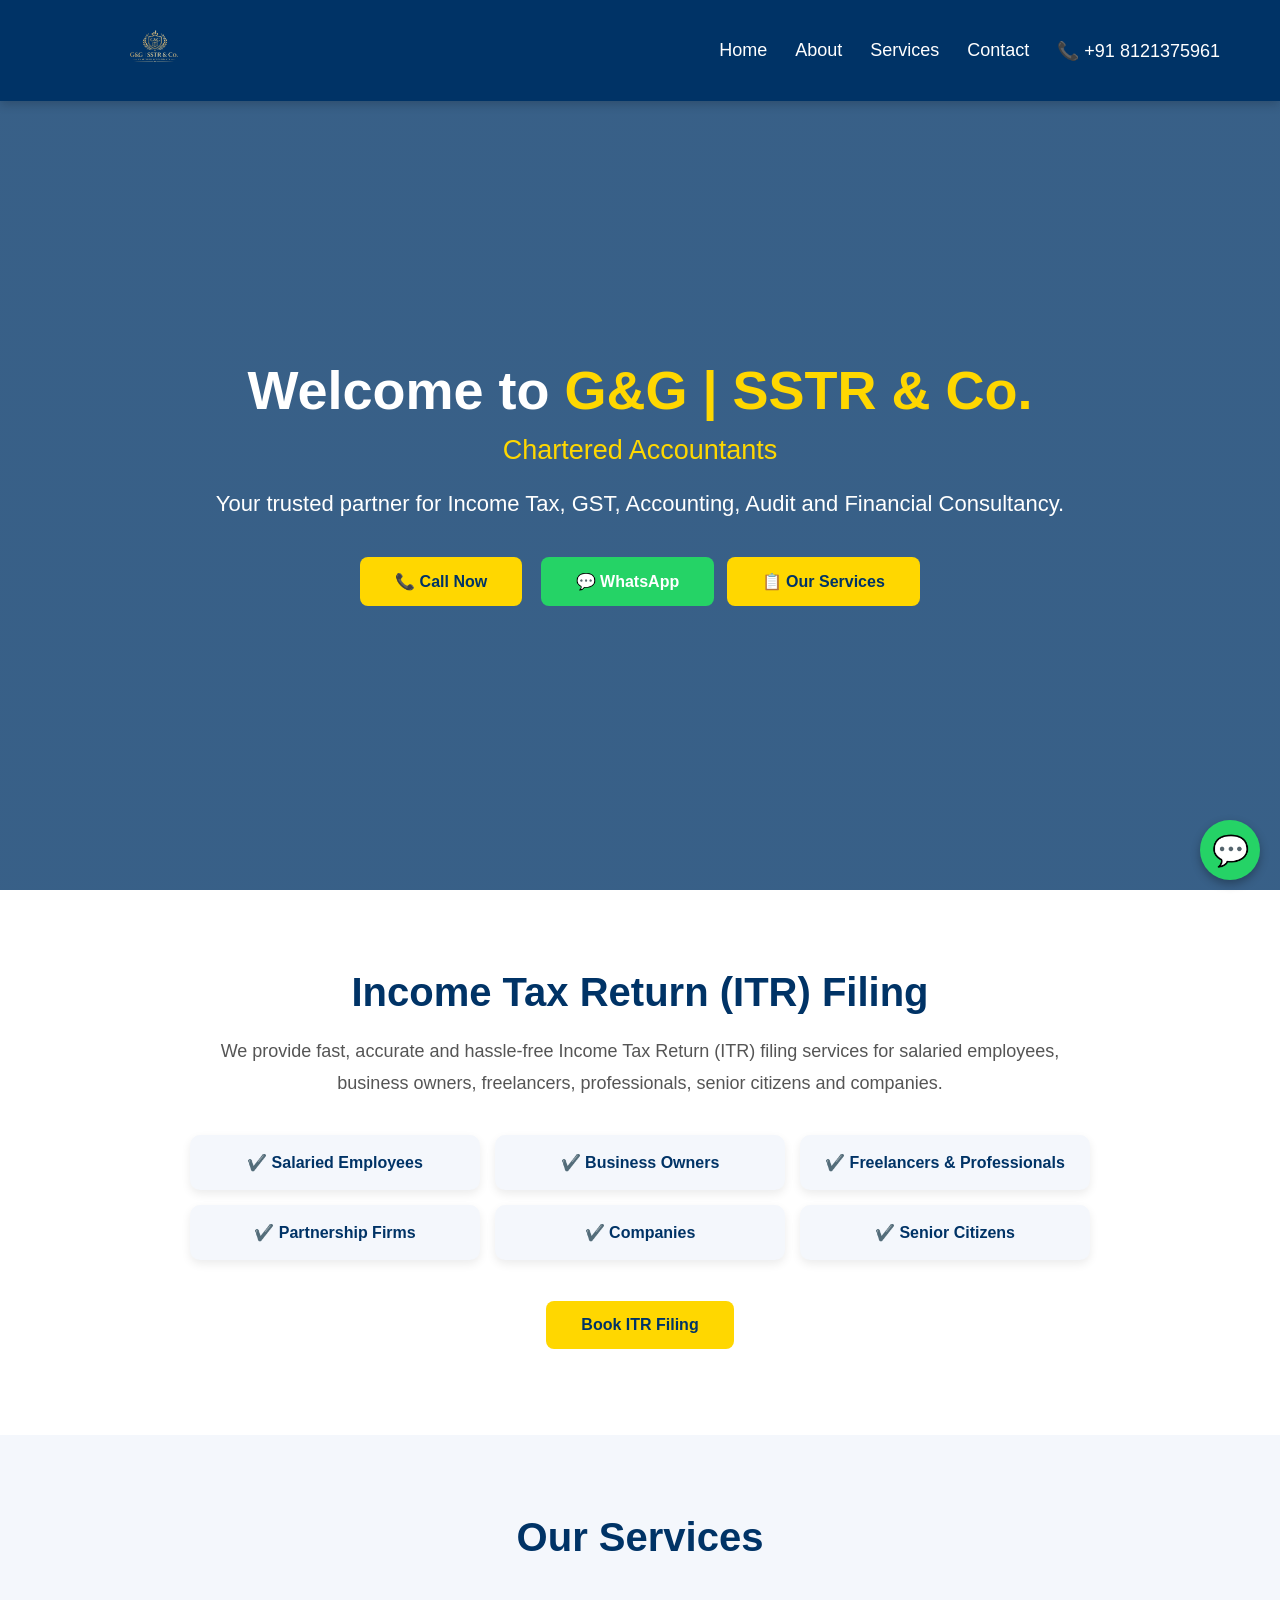
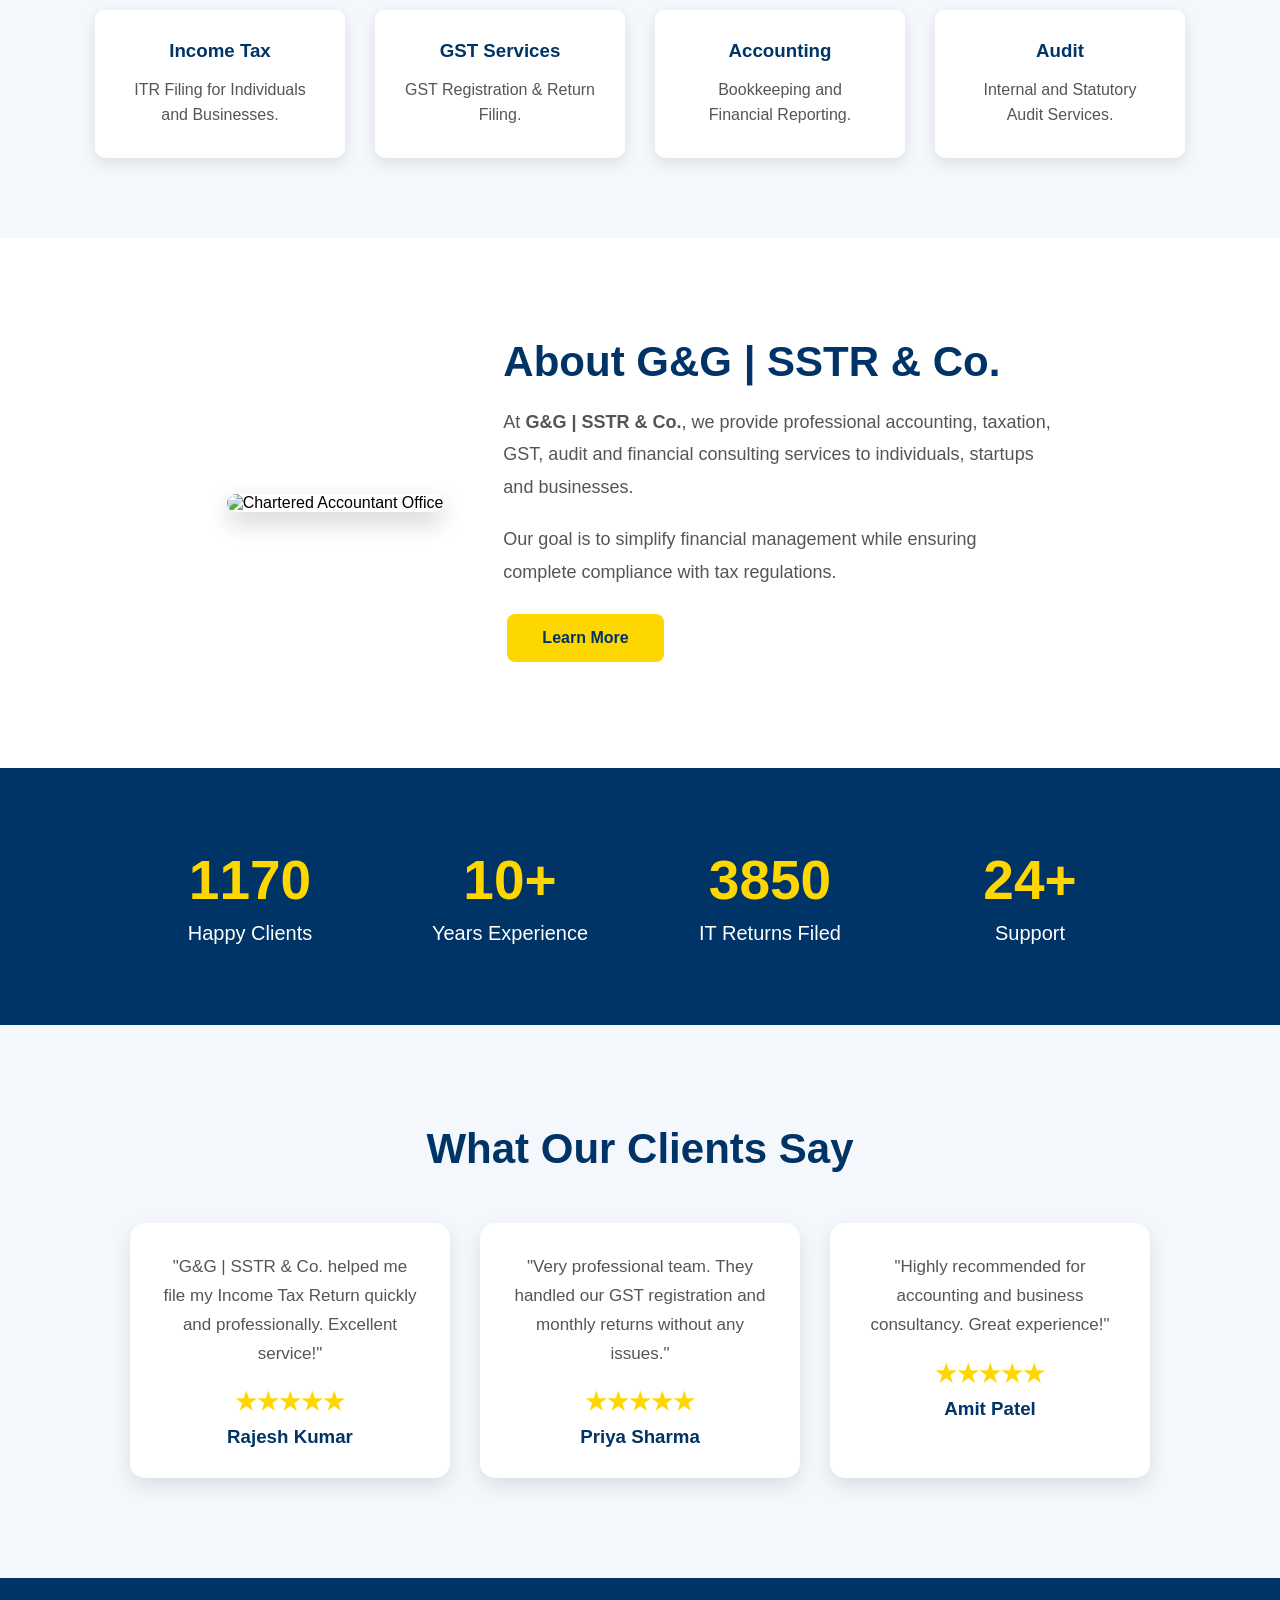
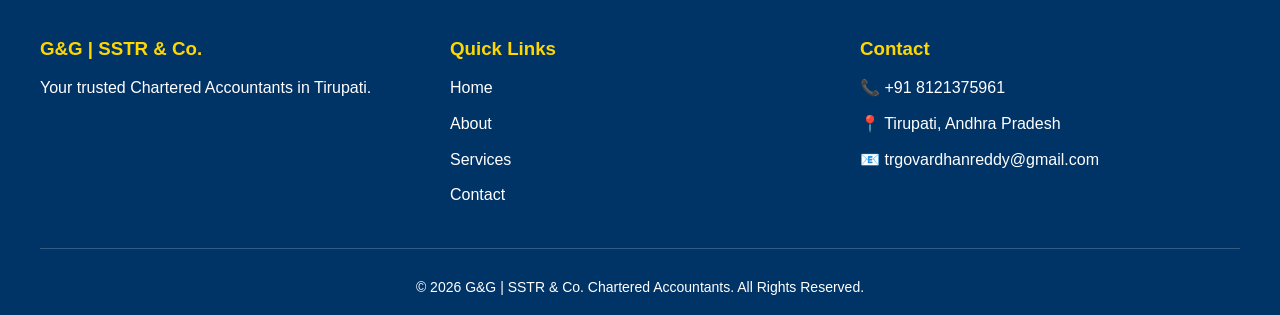
==== commit a6d47881: "update2" ====
--- a/index.html
+++ b/index.html
@@ -18,7 +18,10 @@
 <header>
     <nav>
 
-        <h2>G&G | SSTR & Co.</h2>
+        <a href="index.html" class="logo">
+    <img src="images/logo.png" 
+         alt="G&G | SSTR & Co. Chartered Accountants">
+</a>
 
         <ul>
             <li><a href="index.html">Home</a></li>
@@ -43,9 +46,9 @@
 
     <div class="hero-content">
 
-        <h1 data-aos="fade-right">
-            Welcome to G&G | SSTR & Co.
-        </h1>
+        <h1 class="welcome-title">
+    Welcome to <span>G&G | SSTR & Co.</span>
+</h1>
 
         <h2>Chartered Accountants</h2>
 
--- a/style.css
+++ b/style.css
@@ -794,4 +794,99 @@
         font-size:45px;
     }
 
+}
+/* =========================================
+   WELCOME TITLE ANIMATION
+========================================= */
+
+.welcome-title{
+    font-size:50px;
+    font-weight:700;
+    color:white;
+
+    opacity:0;
+
+    animation:
+        welcomeZoom 1.2s ease-out forwards,
+        welcomeGlow 2s ease-in-out 1.2s infinite alternate;
+}
+
+
+/* Firm name gold highlight */
+
+.welcome-title span{
+    color:#FFD700;
+}
+
+
+/* Zoom + Fade Animation */
+
+@keyframes welcomeZoom{
+
+    0%{
+        opacity:0;
+        transform:scale(0.6) translateY(40px);
+        letter-spacing:8px;
+    }
+
+    60%{
+        opacity:1;
+        transform:scale(1.05) translateY(0);
+    }
+
+    100%{
+        opacity:1;
+        transform:scale(1);
+        letter-spacing:0;
+    }
+}
+
+
+/* Soft Glow Animation */
+
+@keyframes welcomeGlow{
+
+    0%{
+        text-shadow:
+        0 0 5px rgba(255,215,0,0.3);
+    }
+
+    100%{
+        text-shadow:
+        0 0 10px rgba(255,215,0,0.8),
+        0 0 20px rgba(255,215,0,0.4);
+    }
+}
+
+
+/* Mobile */
+
+@media(max-width:768px){
+
+    .welcome-title{
+        font-size:36px;
+        white-space:normal;
+    }
+
+}
+/* HEADER LOGO */
+
+.logo{
+    display:flex;
+    align-items:center;
+    text-decoration:none;
+}
+
+.logo img{
+    width:190px;
+    height:65px;
+    object-fit:contain;
+    display:block;
+}
+
+@media(max-width:768px){
+    .logo img{
+        width:150px;
+        height:55px;
+    }
 }
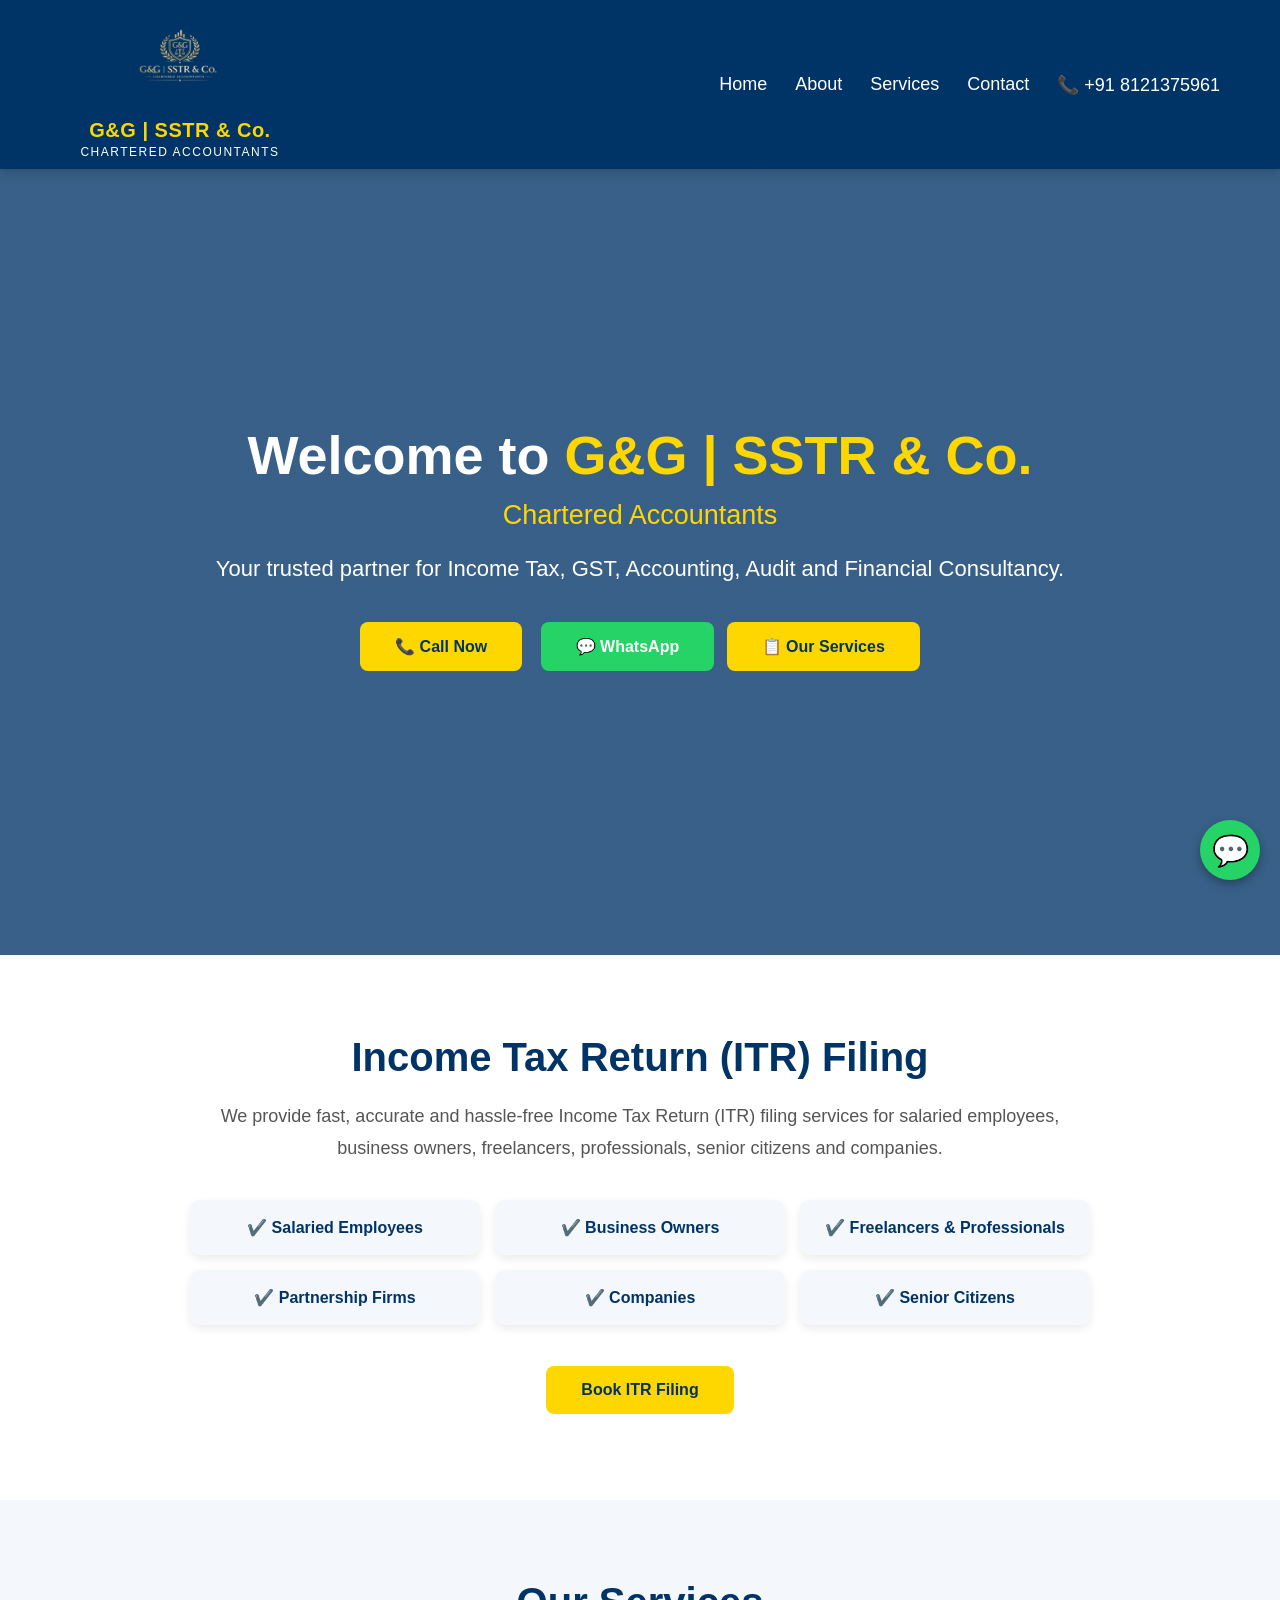
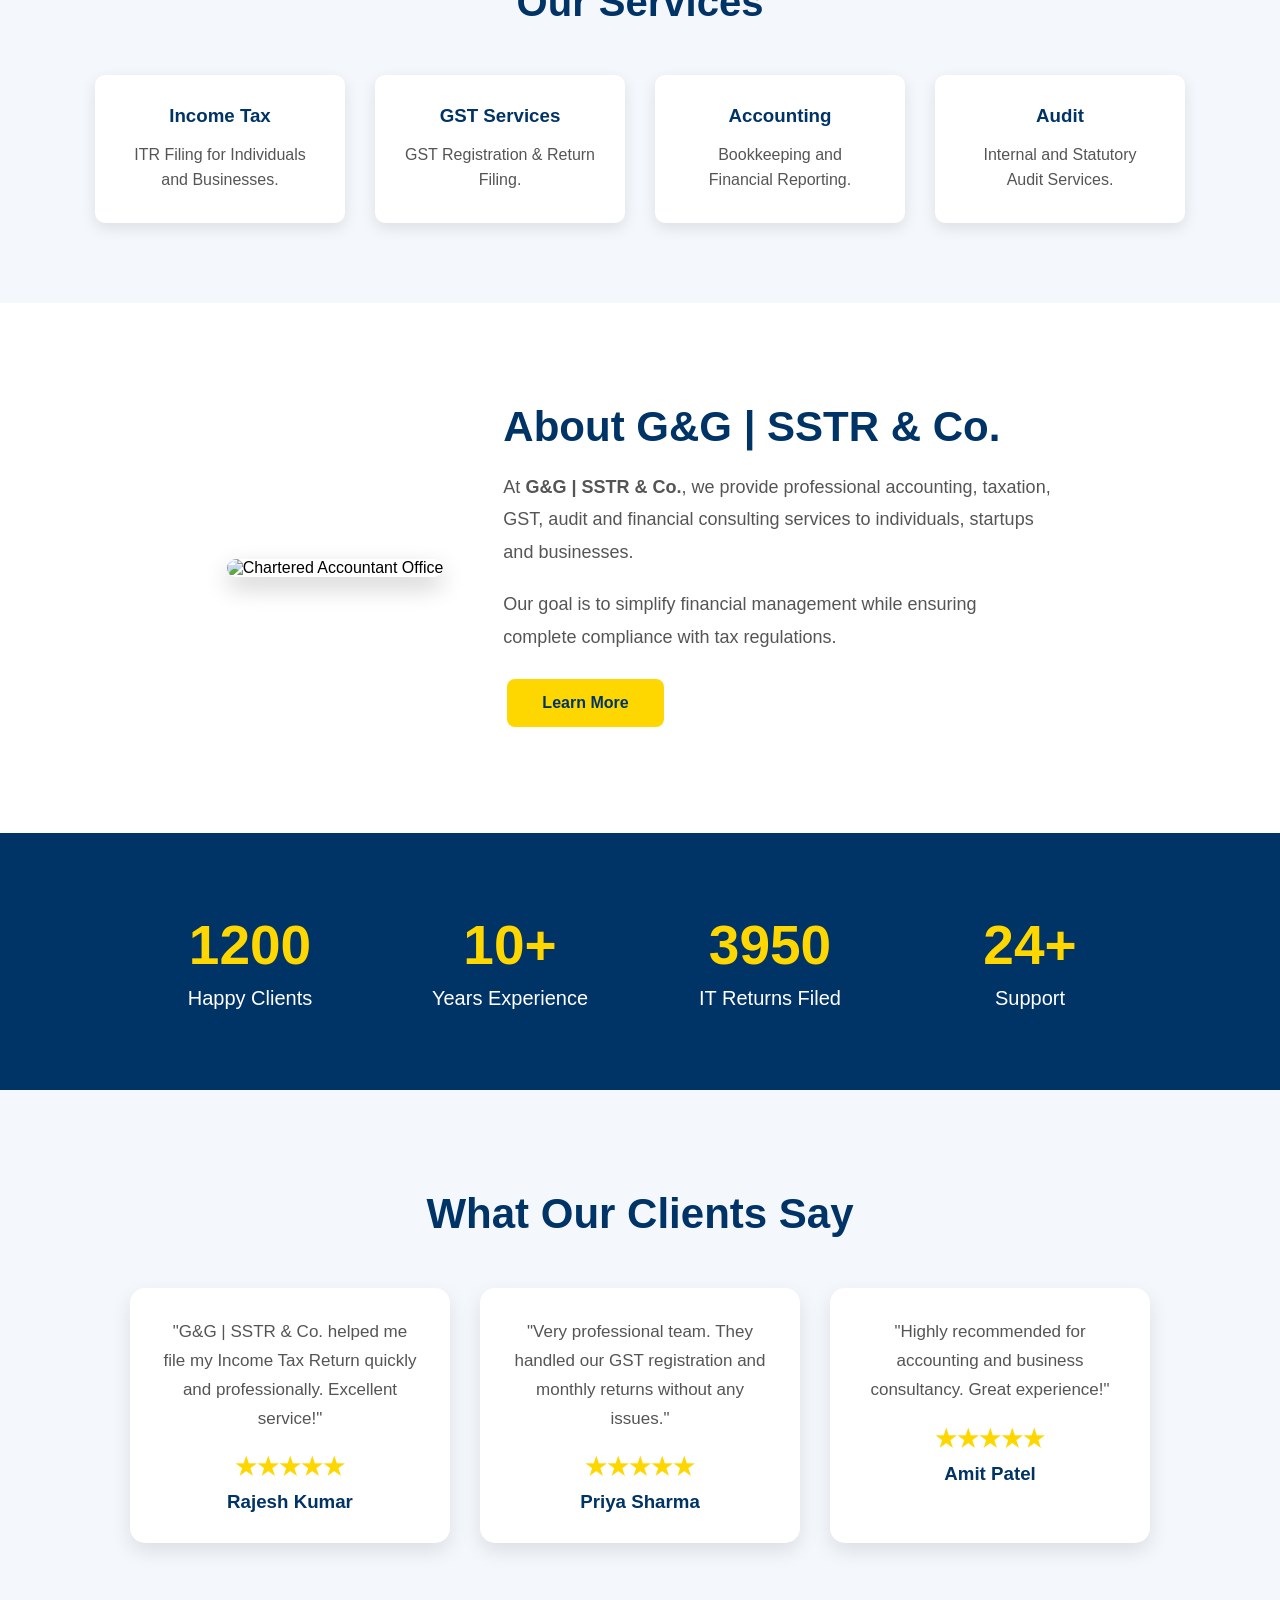
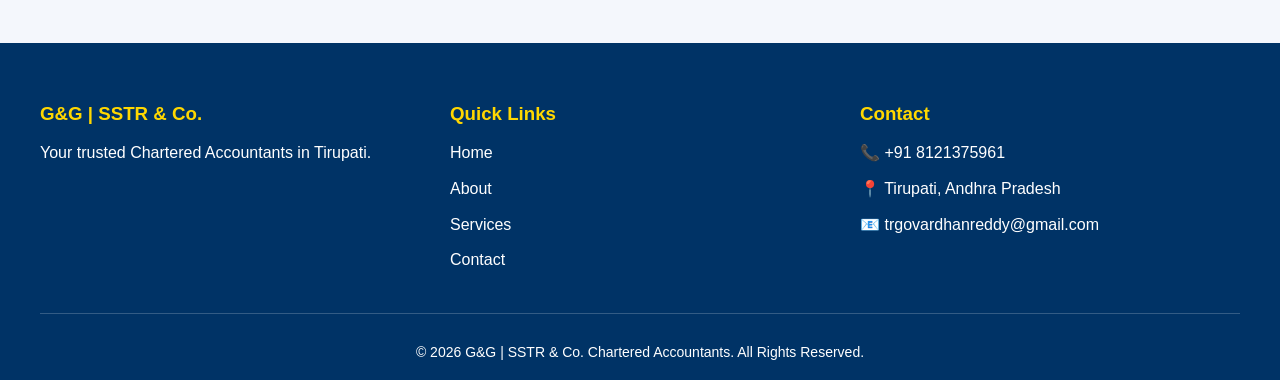
==== commit 71081f94: "update2" ====
--- a/index.html
+++ b/index.html
@@ -17,10 +17,16 @@
 
 <header>
     <nav>
-
-        <a href="index.html" class="logo">
+<a href="index.html" class="logo">
+
     <img src="images/logo.png" 
          alt="G&G | SSTR & Co. Chartered Accountants">
+
+    <div class="logo-text">
+        <strong>G&G | SSTR & Co.</strong>
+        <span>Chartered Accountants</span>
+    </div>
+
 </a>
 
         <ul>
--- a/style.css
+++ b/style.css
@@ -869,24 +869,92 @@
     }
 
 }
-/* HEADER LOGO */
+/* =========================================
+   HEADER LOGO - LARGE
+========================================= */
 
 .logo{
     display:flex;
+    flex-direction:column;
     align-items:center;
+    justify-content:center;
     text-decoration:none;
-}
+    min-width:240px;
+}
+
+
+/* Bigger Logo */
 
 .logo img{
-    width:190px;
-    height:65px;
+    width:230px;
+    height:105px;
     object-fit:contain;
     display:block;
 }
 
+
+/* Text Under Logo */
+
+.logo-text{
+    text-align:center;
+    margin-top:3px;
+    line-height:1.2;
+}
+
+.logo-text strong{
+    display:block;
+    color:#FFD700;
+    font-size:20px;
+    letter-spacing:0.5px;
+}
+
+.logo-text span{
+    display:block;
+    color:white;
+    font-size:12px;
+    margin-top:3px;
+    text-transform:uppercase;
+    letter-spacing:1.5px;
+}
+
+
+/* Make Header Taller */
+
+nav{
+    padding-top:10px;
+    padding-bottom:10px;
+}
+
+
+/* Because header is taller */
+
+.hero{
+    margin-top:145px;
+}
+
+
+/* ================= MOBILE ================= */
+
 @media(max-width:768px){
+
+    .logo{
+        min-width:auto;
+    }
+
     .logo img{
-        width:150px;
-        height:55px;
+        width:180px;
+        height:80px;
+    }
+
+    .logo-text strong{
+        font-size:17px;
+    }
+
+    .logo-text span{
+        font-size:10px;
+    }
+
+    .hero{
+        margin-top:0;
     }
 }
